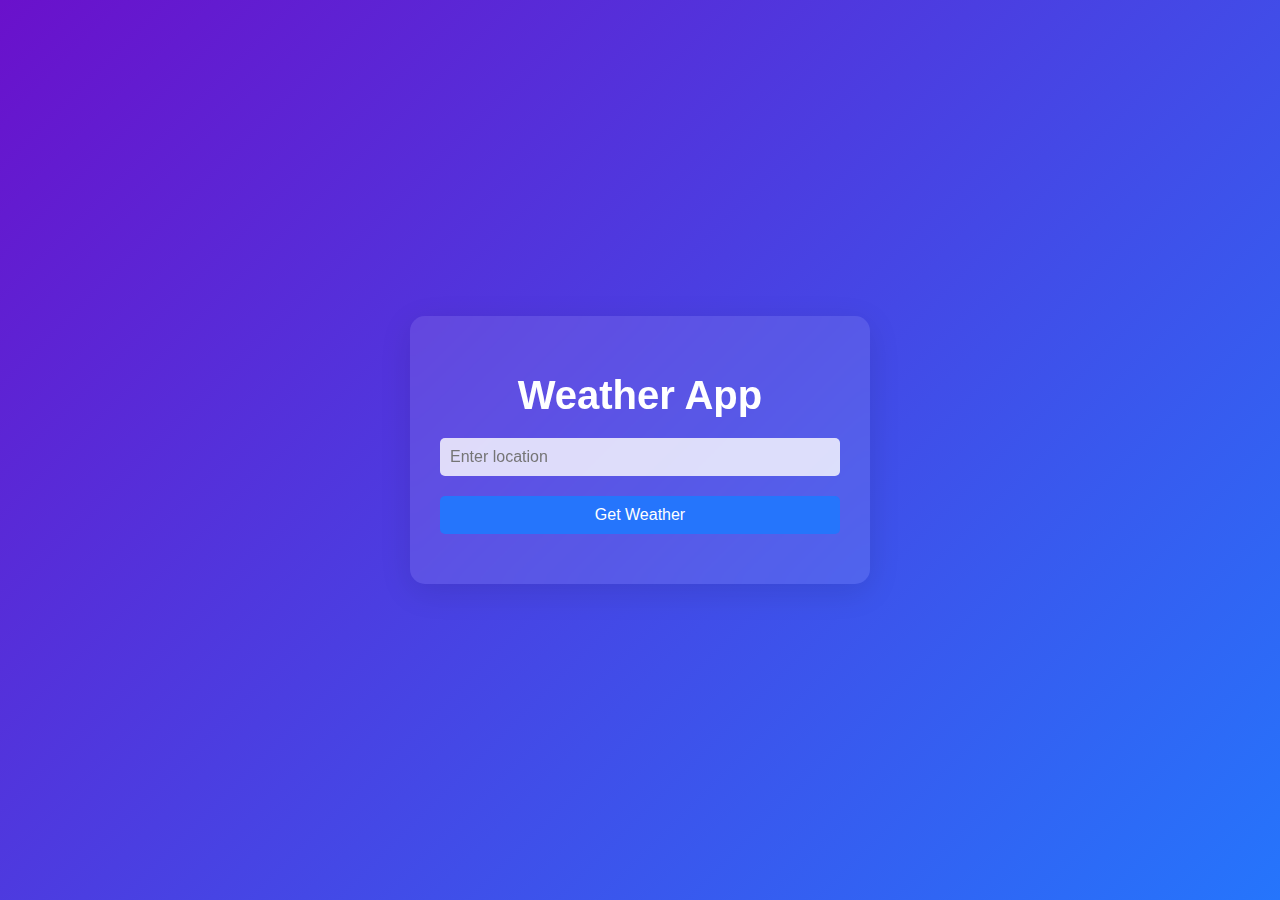
==== index.html @ 44c78133 "Add files via upload" ====
<!DOCTYPE html>
<html lang="en">
<head>
    <meta charset="UTF-8">
    <meta name="viewport" content="width=device-width, initial-scale=1.0">
    <title>Weather App</title>
    <link rel="stylesheet" href="css/styles.css">
</head>
<body>
    <div class="container">
        <h1>Weather App</h1>
        <input type="text" id="location" placeholder="Enter location">
        <button onclick="fetchWeather()">Get Weather</button>
        <div id="weather-result"></div>
    </div>

    <script>
        async function fetchWeather() {
            const location = document.getElementById('location').value;
            try {
                const response = await fetch(`http://127.0.0.1:5000/weather?location=${location}`);
                if (!response.ok) {
                    throw new Error(`HTTP error! Status: ${response.status}`);
                }
                const data = await response.json();
                console.log("Response from backend:", data); // Log the response

                if (data.error) {
                    document.getElementById('weather-result').innerText = data.error;
                } else {
                    document.getElementById('weather-result').innerHTML = `
                        <p><strong>Location:</strong> ${data.location}</p>
                        <p><strong>Weather:</strong> ${data.weather}</p>
                        <p><strong>Temperature:</strong> ${data.temperature}</p>
                        <p><strong>Pressure:</strong> ${data.pressure}</p>
                        <p><strong>Wind Speed:</strong> ${data.wind_speed}</p>
                        <p><strong>Humidity:</strong> ${data.humidity}</p>
                    `;
                }
            } catch (error) {
                console.error("Error fetching weather data:", error);
                document.getElementById('weather-result').innerText = "Failed to fetch weather data. Please try again.";
            }
        }
    </script>
</body>
</html>
---- css/styles.css ----
/* General Styles */
body {
    font-family: 'Arial', sans-serif;
    background: linear-gradient(135deg, #6a11cb, #2575fc);
    color: #fff;
    margin: 0;
    padding: 0;
    display: flex;
    justify-content: center;
    align-items: center;
    height: 100vh;
    text-align: center;
}

/* Container for the App */
.container {
    background: rgba(255, 255, 255, 0.1);
    backdrop-filter: blur(10px);
    border-radius: 15px;
    padding: 30px;
    box-shadow: 0 8px 32px rgba(0, 0, 0, 0.1);
    max-width: 400px;
    width: 100%;
}

/* Heading */
h1 {
    font-size: 2.5rem;
    margin-bottom: 20px;
    color: #fff;
}

/* Input Field */
input[type="text"] {
    width: calc(100% - 20px);
    padding: 10px;
    margin-bottom: 20px;
    border: none;
    border-radius: 5px;
    font-size: 1rem;
    outline: none;
    background: rgba(255, 255, 255, 0.8);
    color: #333;
}

/* Button */
button {
    width: 100%;
    padding: 10px;
    border: none;
    border-radius: 5px;
    background: #2575fc;
    color: #fff;
    font-size: 1rem;
    cursor: pointer;
    transition: background 0.3s ease;
}

button:hover {
    background: #1a5bbf;
}

/* Weather Result */
#weather-result {
    margin-top: 20px;
    font-size: 1.2rem;
    color: #fff;
}

#weather-result p {
    margin: 10px 0;
    padding: 10px;
    background: rgba(255, 255, 255, 0.1);
    border-radius: 5px;
}

/* Responsive Design */
@media (max-width: 480px) {
    h1 {
        font-size: 2rem;
    }

    .container {
        padding: 20px;
    }
}
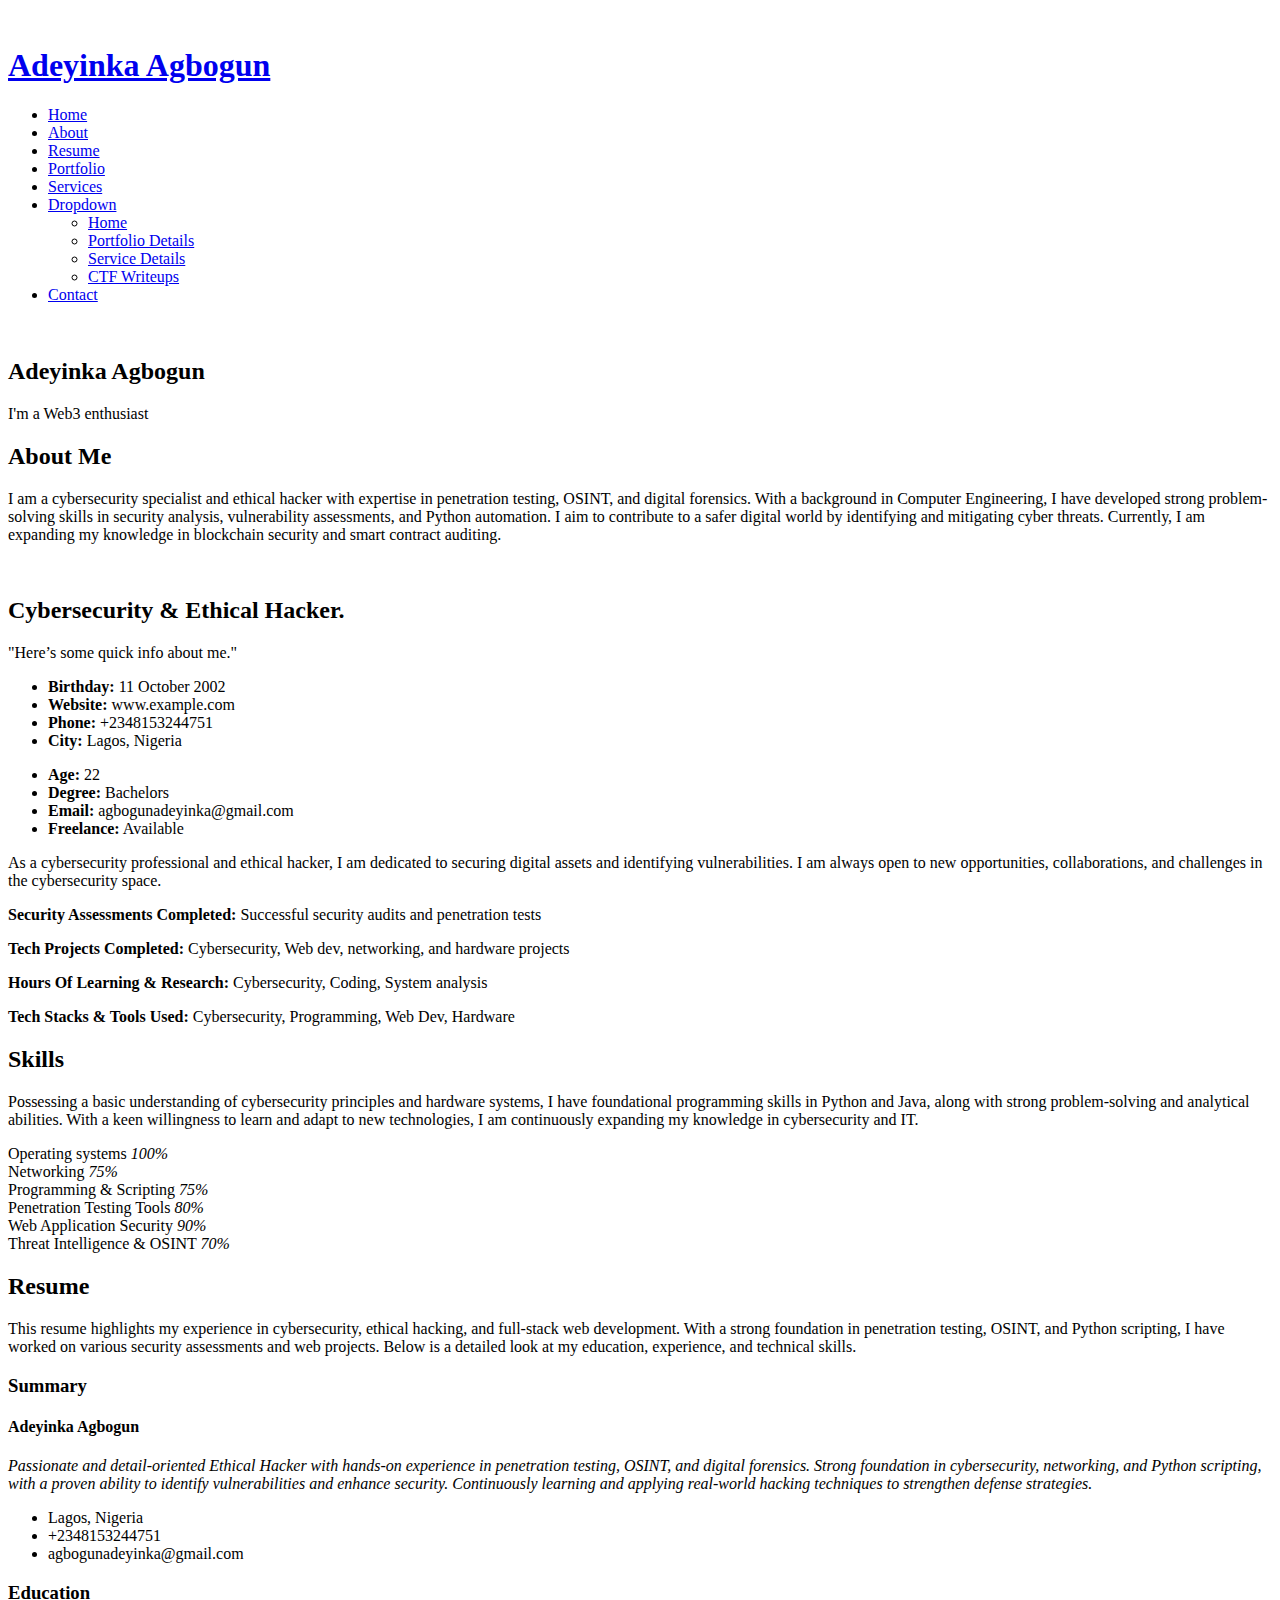
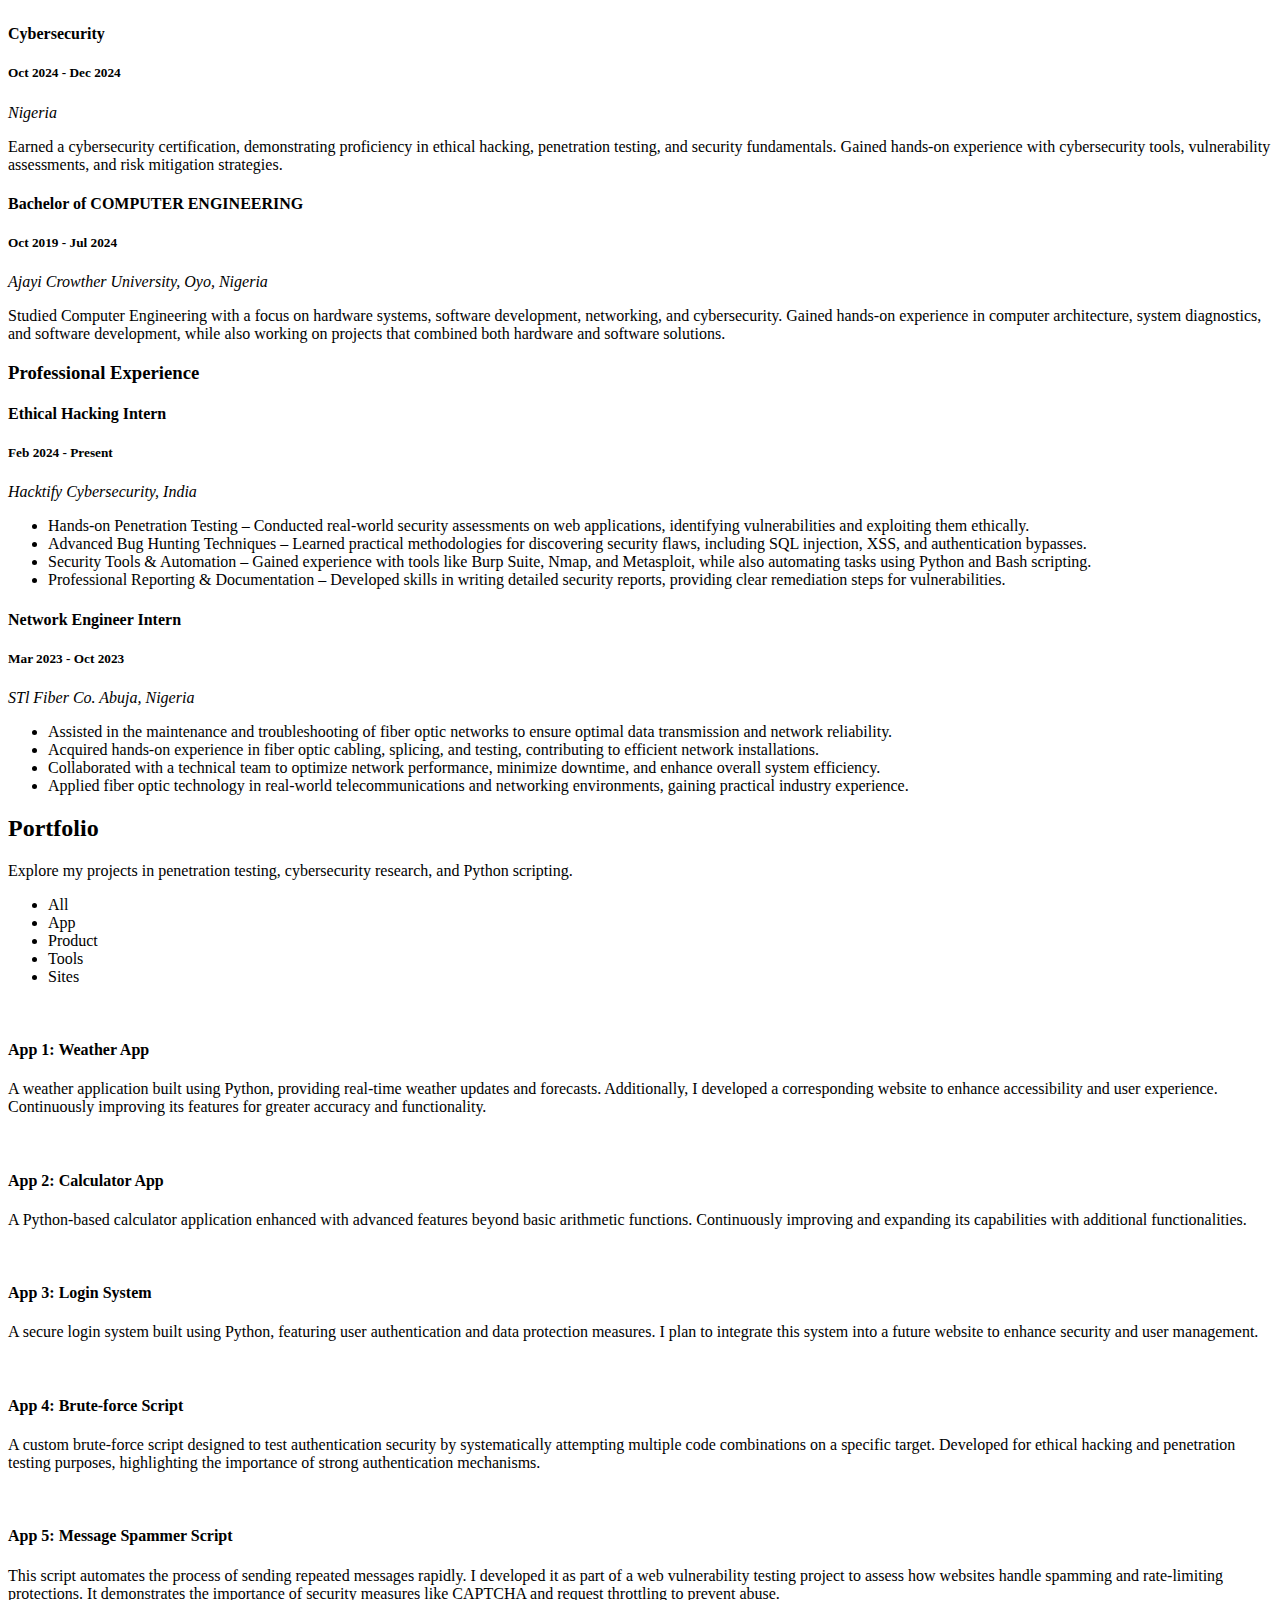
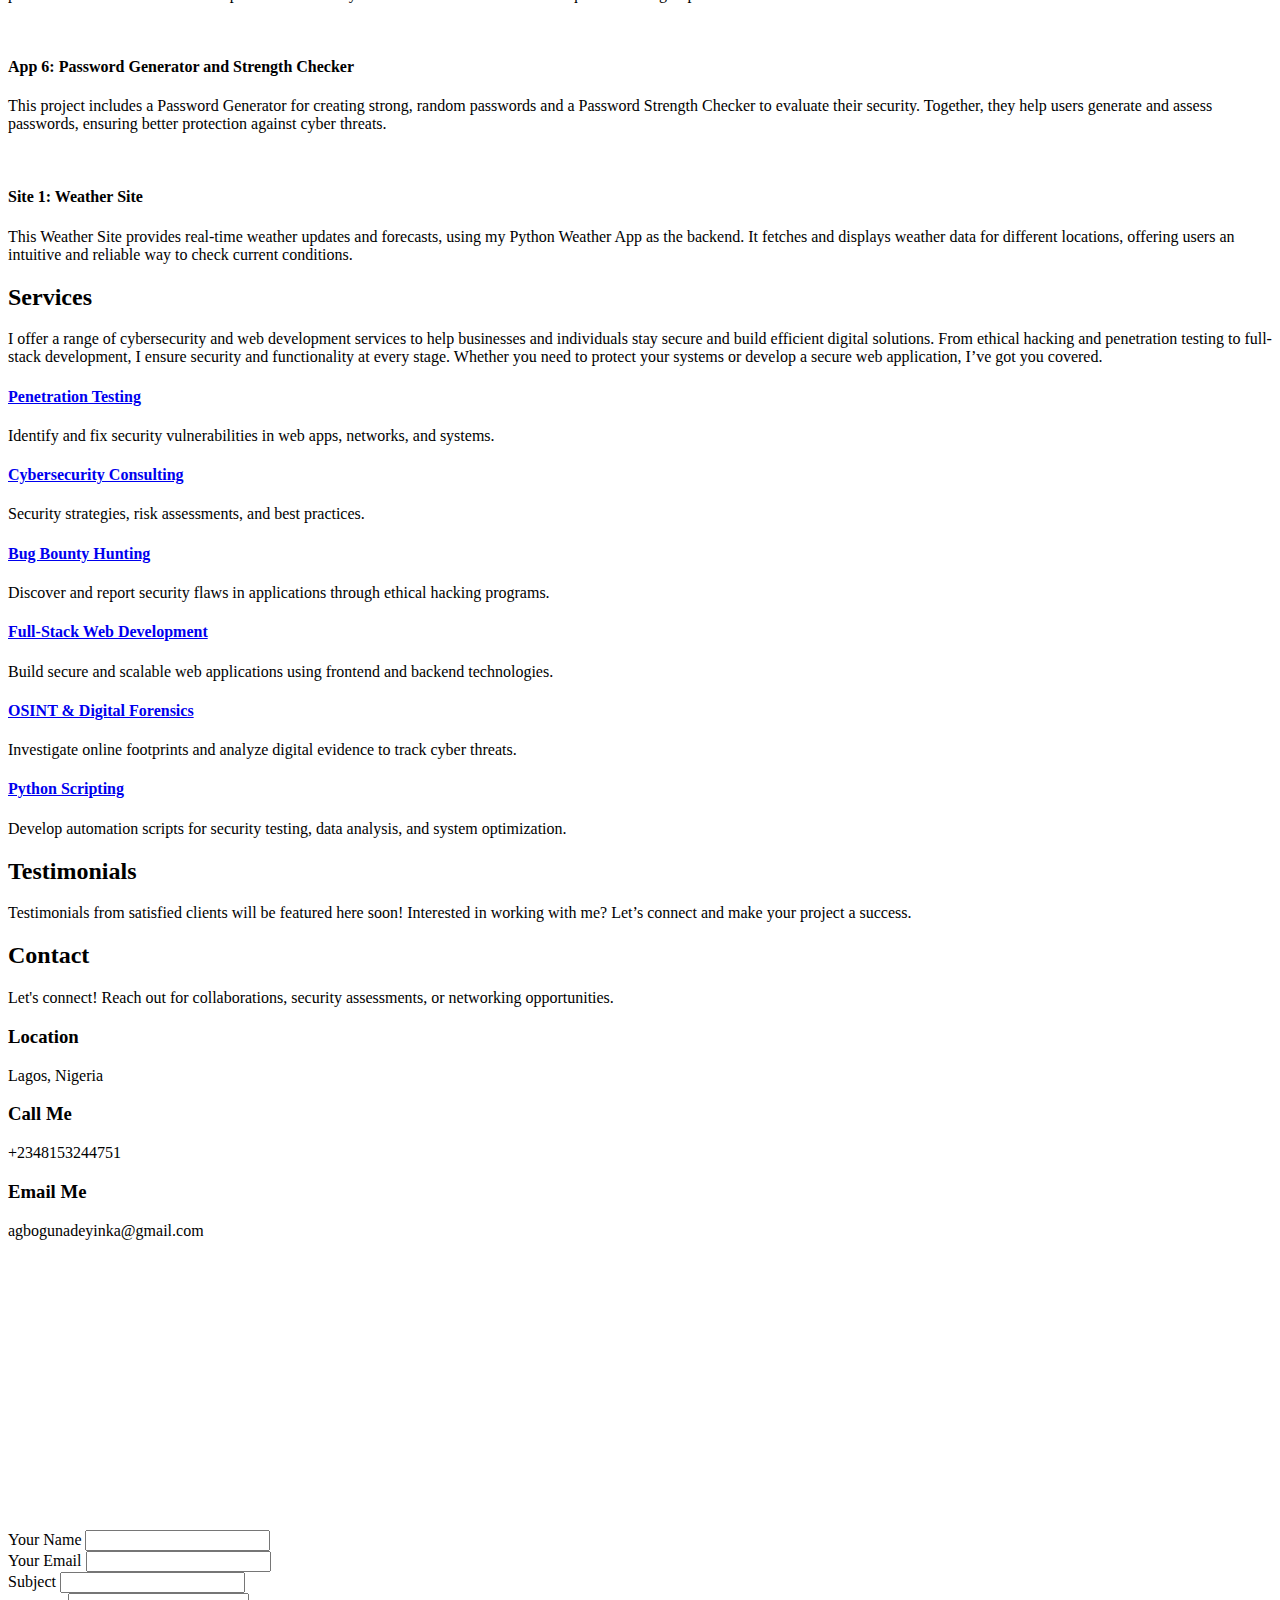
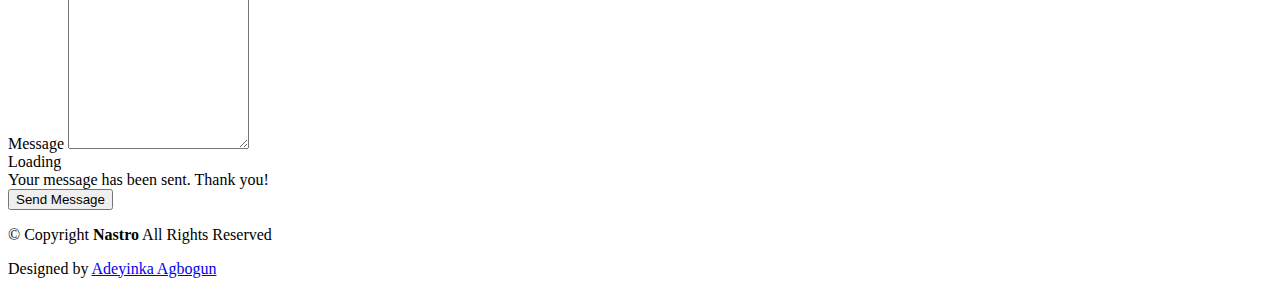
==== commit 421b6da8: "Add files via upload" ====
--- a/index.html
+++ b/index.html
@@ -1,47 +1,655 @@
 <!DOCTYPE html>
 <html lang="en">
+
 <head>
-    <meta charset="UTF-8">
-    <meta name="viewport" content="width=device-width, initial-scale=1.0">
-    <title>Weather App</title>
-    <link rel="stylesheet" href="css/styles.css">
+  <meta charset="utf-8">
+  <meta content="width=device-width, initial-scale=1.0" name="viewport">
+  <title>Index - Adeyinka Portfolio</title>
+  <meta content="Cybersecurity expert, ethical hacker, penetration tester, and Python programmer." name="description">
+  <meta content="Cybersecurity, Ethical Hacking, Pentesting, OSINT, Digital Forensics, Python programming" name="keywords">
+
+  <!-- Favicons -->
+  <link href="assets/img/favicon.png" rel="icon">
+  <link href="assets/img/apple-touch-icon.png" rel="apple-touch-icon">
+
+  <!-- Fonts -->
+  <link href="https://fonts.googleapis.com" rel="preconnect">
+  <link href="https://fonts.gstatic.com" rel="preconnect" crossorigin>
+  <link href="https://fonts.googleapis.com/css2?family=Roboto:ital,wght@0,100;0,300;0,400;0,500;0,700;0,900;1,100;1,300;1,400;1,500;1,700;1,900&family=Poppins:ital,wght@0,100;0,200;0,300;0,400;0,500;0,600;0,700;0,800;0,900;1,100;1,200;1,300;1,400;1,500;1,600;1,700;1,800;1,900&family=Raleway:ital,wght@0,100;0,200;0,300;0,400;0,500;0,600;0,700;0,800;0,900;1,100;1,200;1,300;1,400;1,500;1,600;1,700;1,800;1,900&display=swap" rel="stylesheet">
+
+  <!-- Vendor CSS Files -->
+  <link href="assets/vendor/bootstrap/css/bootstrap.min.css" rel="stylesheet">
+  <link href="assets/vendor/bootstrap-icons/bootstrap-icons.css" rel="stylesheet">
+  <link href="assets/vendor/aos/aos.css" rel="stylesheet">
+  <link href="assets/vendor/glightbox/css/glightbox.min.css" rel="stylesheet">
+  <link href="assets/vendor/swiper/swiper-bundle.min.css" rel="stylesheet">
+
+  <!-- Main CSS File -->
+  <link href="assets/css/main.css" rel="stylesheet">
 </head>
-<body>
+
+<body class="index-page">
+
+  <header id="header" class="header dark-background d-flex flex-column">
+    <i class="header-toggle d-xl-none bi bi-list"></i>
+
+    <div class="profile-img">
+      <img src="assets/img/my-profile-img.jpg" alt="" class="img-fluid rounded-circle">
+    </div>
+
+    <a href="index.html" class="logo d-flex align-items-center justify-content-center">
+      <!-- Uncomment the line below if you also wish to use an image logo -->
+      <!-- <img src="assets/img/logo.png" alt=""> -->
+      <h1 class="sitename">Adeyinka Agbogun</h1>
+    </a>
+
+    <div class="social-links text-center">
+      <a href="https://x.com/heisadee" class="twitter"><i class="bi bi-twitter-x"></i></a>
+      <a href="https://github.com/heisade" class="github"><i class="bi bi-github"></i></a>
+      <a href="https://www.instagram.com/heisadeee/" class="instagram"><i class="bi bi-instagram"></i></a>
+      <a href="https://discord.com/users/654823437306691625" class="discord"><i class="bi bi-discord"></i></a>
+      <a href="https://www.linkedin.com/in/adeyinka-agbogun-87232223a/" class="linkedin"><i class="bi bi-linkedin"></i></a>
+    </div>
+
+    <nav id="navmenu" class="navmenu">
+      <ul>
+        <li><a href="#hero" class="active"><i class="bi bi-house navicon"></i>Home</a></li>
+        <li><a href="#about"><i class="bi bi-person navicon"></i> About</a></li>
+        <li><a href="#resume"><i class="bi bi-file-earmark-text navicon"></i> Resume</a></li>
+        <li><a href="#portfolio"><i class="bi bi-images navicon"></i> Portfolio</a></li>
+        <li><a href="#services"><i class="bi bi-hdd-stack navicon"></i> Services</a></li>
+        <li class="dropdown"><a href="#"><i class="bi bi-menu-button navicon"></i> <span>Dropdown</span> <i class="bi bi-chevron-down toggle-dropdown"></i></a>
+          <ul>
+            <li><a href="index.html">Home</a></li>
+            <!--
+            <li class="dropdown"><a href="#"><span>Deep Dropdown</span> <i class="bi bi-chevron-down toggle-dropdown"></i></a>
+              <ul>
+                <li><a href="#">Deep Dropdown 1</a></li>
+                <li><a href="#">Deep Dropdown 2</a></li>
+                <li><a href="#">Deep Dropdown 3</a></li>
+                <li><a href="#">Deep Dropdown 4</a></li>
+                <li><a href="#">Deep Dropdown 5</a></li>
+              </ul>
+            </li>
+            -->
+            <li><a href="portfolio-details.html">Portfolio Details</a></li>
+            <li><a href="service-details.html">Service Details</a></li>
+            <li><a href="starter-page.html">CTF Writeups</a></li>
+          </ul>
+        </li>
+        <li><a href="#contact"><i class="bi bi-envelope navicon"></i> Contact</a></li>
+      </ul>
+    </nav>
+
+  </header>
+
+  <main class="main">
+
+    <!-- Hero Section -->
+    <section id="hero" class="hero section dark-background">
+
+      <img src="assets/img/hero-bg.jpg" alt="" data-aos="fade-in" class="">
+
+      <div class="container" data-aos="fade-up" data-aos-delay="100">
+        <h2>Adeyinka Agbogun</h2>
+        <p>I'm a <span class="typed" data-typed-items="Cybersecurity, Computer Engineer, Python Programmer, Backend Engineer enthusiast">Web3 enthusiast</span><span class="typed-cursor typed-cursor--blink" aria-hidden="true"></span><span class="typed-cursor typed-cursor--blink" aria-hidden="true"></span></p>
+      </div>
+
+    </section><!-- /Hero Section -->
+
+    <!-- About Section -->
+    <section id="about" class="about section">
+
+      <!-- Section Title -->
+      <div class="container section-title" data-aos="fade-up">
+        <h2>About Me</h2>
+        <p>I am a cybersecurity specialist and ethical hacker with expertise in penetration testing, OSINT, and digital forensics. With a background in Computer Engineering, I have developed strong problem-solving skills in security analysis, vulnerability assessments, and Python automation. I aim to contribute to a safer digital world by identifying and mitigating cyber threats. Currently, I am expanding my knowledge in blockchain security and smart contract auditing.</p>
+      </div><!-- End Section Title -->
+
+      <div class="container" data-aos="fade-up" data-aos-delay="100">
+
+        <div class="row gy-4 justify-content-center">
+          <div class="col-lg-4">
+            <img src="assets/img/my-profile-img.jpg" class="img-fluid" alt="">
+          </div>
+          <div class="col-lg-8 content">
+            <h2>Cybersecurity &amp; Ethical Hacker.</h2>
+            <p class="fst-italic py-3">
+              "Here’s some quick info about me."
+            </p>
+            <div class="row">
+              <div class="col-lg-6">
+                <ul>
+                  <li><i class="bi bi-chevron-right"></i> <strong>Birthday:</strong> <span>11 October 2002</span></li>
+                  <li><i class="bi bi-chevron-right"></i> <strong>Website:</strong> <span>www.example.com</span></li>
+                  <li><i class="bi bi-chevron-right"></i> <strong>Phone:</strong> <span>+2348153244751</span></li>
+                  <li><i class="bi bi-chevron-right"></i> <strong>City:</strong> <span>Lagos, Nigeria</span></li>
+                </ul>
+              </div>
+              <div class="col-lg-6">
+                <ul>
+                  <li><i class="bi bi-chevron-right"></i> <strong>Age:</strong> <span>22</span></li>
+                  <li><i class="bi bi-chevron-right"></i> <strong>Degree:</strong> <span>Bachelors</span></li>
+                  <li><i class="bi bi-chevron-right"></i> <strong>Email:</strong> <span>agbogunadeyinka@gmail.com</span></li>
+                  <li><i class="bi bi-chevron-right"></i> <strong>Freelance:</strong> <span>Available</span></li>
+                </ul>
+              </div>
+            </div>
+            <p class="py-3">
+              As a cybersecurity professional and ethical hacker, I am dedicated to securing digital assets and identifying vulnerabilities. I am always open to new opportunities, collaborations, and challenges in the cybersecurity space.
+            </p>
+          </div>
+        </div>
+
+      </div>
+
+    </section><!-- /About Section -->
+
+    <!-- Stats Section -->
+    <section id="stats" class="stats section">
+
+      <div class="container" data-aos="fade-up" data-aos-delay="100">
+
+        <div class="row gy-4">
+
+          <div class="col-lg-3 col-md-6">
+            <div class="stats-item">
+              <i class="bi bi-emoji-smile"></i>
+              <span data-purecounter-start="0" data-purecounter-end="8" data-purecounter-duration="1" class="purecounter"></span>
+              <p><strong>Security Assessments Completed: </strong> <span>Successful security audits and penetration tests</span></p>
+            </div> 
+          </div><!-- End Stats Item -->
+
+          <div class="col-lg-3 col-md-6">
+            <div class="stats-item">
+              <i class="bi bi-journal-richtext"></i>
+              <span data-purecounter-start="0" data-purecounter-end="22" data-purecounter-duration="1" class="purecounter"></span>
+              <p><strong>Tech Projects Completed: </strong> <span>Cybersecurity, Web dev, networking, and hardware projects</span></p>
+            </div>
+          </div><!-- End Stats Item -->
+
+          <div class="col-lg-3 col-md-6">
+            <div class="stats-item">
+              <i class="bi bi-headset"></i>
+              <span data-purecounter-start="0" data-purecounter-end="500" data-purecounter-duration="1" class="purecounter"></span>
+              <p><strong>Hours Of Learning & Research: </strong> <span>Cybersecurity, Coding, System analysis</span></p>
+            </div>
+          </div><!-- End Stats Item -->
+
+          <div class="col-lg-3 col-md-6">
+            <div class="stats-item">
+              <i class="bi bi-people"></i>
+                <span data-purecounter-start="0" data-purecounter-end="35" data-purecounter-duration="1" class="purecounter"></span>
+              <p><strong>Tech Stacks & Tools Used: </strong> <span>Cybersecurity, Programming, Web Dev, Hardware</span></p>
+            </div>
+          </div><!-- End Stats Item -->
+
+        </div>
+
+      </div>
+
+    </section><!-- /Stats Section -->
+
+    <!-- Skills Section -->
+    <section id="skills" class="skills section light-background">
+
+      <!-- Section Title -->
+      <div class="container section-title" data-aos="fade-up">
+        <h2>Skills</h2>
+        <p>Possessing a basic understanding of cybersecurity principles and hardware systems, I have foundational programming skills in Python and Java, along with strong problem-solving and analytical abilities. With a keen willingness to learn and adapt to new technologies, I am continuously expanding my knowledge in cybersecurity and IT.</p>
+      </div><!-- End Section Title -->
+
+      <div class="container" data-aos="fade-up" data-aos-delay="100">
+
+        <div class="row skills-content skills-animation">
+
+          <div class="col-lg-6">
+
+            <div class="progress">
+              <span class="skill"><span>Operating systems</span> <i class="val">100%</i></span>
+              <div class="progress-bar-wrap">
+                <div class="progress-bar" role="progressbar" aria-valuenow="100" aria-valuemin="0" aria-valuemax="100"></div>
+              </div>
+            </div><!-- End Skills Item -->
+
+            <div class="progress">
+              <span class="skill"><span>Networking</span> <i class="val">75%</i></span>
+              <div class="progress-bar-wrap">
+                <div class="progress-bar" role="progressbar" aria-valuenow="90" aria-valuemin="0" aria-valuemax="100"></div>
+              </div>
+            </div><!-- End Skills Item -->
+
+            <div class="progress">
+              <span class="skill"><span>Programming & Scripting</span> <i class="val">75%</i></span>
+              <div class="progress-bar-wrap">
+                <div class="progress-bar" role="progressbar" aria-valuenow="75" aria-valuemin="0" aria-valuemax="100"></div>
+              </div>
+            </div><!-- End Skills Item -->
+
+          </div>
+
+          <div class="col-lg-6">
+
+            <div class="progress">
+              <span class="skill"><span>Penetration Testing Tools</span> <i class="val">80%</i></span>
+              <div class="progress-bar-wrap">
+                <div class="progress-bar" role="progressbar" aria-valuenow="80" aria-valuemin="0" aria-valuemax="100"></div>
+              </div>
+            </div><!-- End Skills Item -->
+
+            <div class="progress">
+              <span class="skill"><span>Web Application Security</span> <i class="val">90%</i></span>
+              <div class="progress-bar-wrap">
+                <div class="progress-bar" role="progressbar" aria-valuenow="90" aria-valuemin="0" aria-valuemax="100"></div>
+              </div>
+            </div><!-- End Skills Item -->
+
+            <div class="progress">
+              <span class="skill"><span>Threat Intelligence & OSINT</span> <i class="val">70%</i></span>
+              <div class="progress-bar-wrap">
+                <div class="progress-bar" role="progressbar" aria-valuenow="55" aria-valuemin="0" aria-valuemax="100"></div>
+              </div>
+            </div><!-- End Skills Item -->
+
+          </div>
+
+        </div>
+
+      </div>
+
+    </section><!-- /Skills Section -->
+
+    <!-- Resume Section -->
+    <section id="resume" class="resume section">
+
+      <!-- Section Title -->
+      <div class="container section-title" data-aos="fade-up">
+        <h2>Resume</h2>
+        <p>This resume highlights my experience in cybersecurity, ethical hacking, and full-stack web development. With a strong foundation in penetration testing, OSINT, and Python scripting, I have worked on various security assessments and web projects. Below is a detailed look at my education, experience, and technical skills.</p>
+      </div><!-- End Section Title -->
+
+      <div class="container">
+
+        <div class="row">
+
+          <div class="col-lg-6" data-aos="fade-up" data-aos-delay="100">
+            <h3 class="resume-title">Summary</h3>
+
+            <div class="resume-item pb-0">
+              <h4>Adeyinka Agbogun</h4>
+              <p><em>Passionate and detail-oriented Ethical Hacker with hands-on experience in penetration testing, OSINT, and digital forensics. Strong foundation in cybersecurity, networking, and Python scripting, with a proven ability to identify vulnerabilities and enhance security. Continuously learning and applying real-world hacking techniques to strengthen defense strategies.</em></p>
+              <ul>
+                <li>Lagos, Nigeria</li>
+                <li>+2348153244751</li>
+                <li>agbogunadeyinka@gmail.com</li>
+              </ul>
+            </div><!-- Edn Resume Item -->
+
+            <h3 class="resume-title">Education</h3>
+            <div class="resume-item">
+              <h4>Cybersecurity</h4>
+              <h5>Oct 2024 - Dec 2024</h5>
+              <p><em>Nigeria</em></p>
+              <p>Earned a cybersecurity certification, demonstrating proficiency in ethical hacking, penetration testing, and security fundamentals. Gained hands-on experience with cybersecurity tools, vulnerability assessments, and risk mitigation strategies.</p>
+            </div><!-- Edn Resume Item -->
+
+            <div class="resume-item">
+              <h4>Bachelor of COMPUTER ENGINEERING</h4>
+              <h5>Oct 2019 - Jul 2024</h5>
+              <p><em>Ajayi Crowther University, Oyo, Nigeria</em></p>
+              <p>Studied Computer Engineering with a focus on hardware systems, software development, networking, and cybersecurity. Gained hands-on experience in computer architecture, system diagnostics, and software development, while also working on projects that combined both hardware and software solutions.</p>
+            </div><!-- Edn Resume Item -->
+
+          </div>
+
+          <div class="col-lg-6" data-aos="fade-up" data-aos-delay="200">
+            <h3 class="resume-title">Professional Experience</h3>
+            <div class="resume-item">
+              <h4>Ethical Hacking Intern</h4>
+              <h5>Feb 2024 - Present</h5>
+              <p><em>Hacktify Cybersecurity, India </em></p>
+              <ul>
+                <li>Hands-on Penetration Testing – Conducted real-world security assessments on web applications, identifying vulnerabilities and exploiting them ethically.</li>
+                <li>Advanced Bug Hunting Techniques – Learned practical methodologies for discovering security flaws, including SQL injection, XSS, and authentication bypasses.</li>
+                <li>Security Tools & Automation – Gained experience with tools like Burp Suite, Nmap, and Metasploit, while also automating tasks using Python and Bash scripting.</li>
+                <li>Professional Reporting & Documentation – Developed skills in writing detailed security reports, providing clear remediation steps for vulnerabilities.</li>
+              </ul>
+            </div><!-- Edn Resume Item -->
+
+            <div class="resume-item">
+              <h4>Network Engineer Intern</h4>
+              <h5>Mar 2023 - Oct 2023</h5>
+              <p><em>STl Fiber Co. Abuja, Nigeria</em></p>
+              <ul>
+                <li>Assisted in the maintenance and troubleshooting of fiber optic networks to ensure optimal data transmission and network reliability.</li>
+                <li>Acquired hands-on experience in fiber optic cabling, splicing, and testing, contributing to efficient network installations.</li>
+                <li>Collaborated with a technical team to optimize network performance, minimize downtime, and enhance overall system efficiency.</li>
+                <li>Applied fiber optic technology in real-world telecommunications and networking environments, gaining practical industry experience.</li>
+              </ul>
+            </div><!-- Edn Resume Item -->
+
+          </div>
+
+        </div>
+
+      </div>
+
+    </section><!-- /Resume Section -->
+
+    <!-- Portfolio Section -->
+    <section id="portfolio" class="portfolio section light-background">
+
+      <!-- Section Title -->
+      <div class="container section-title" data-aos="fade-up">
+        <h2>Portfolio</h2>
+        <p>Explore my projects in penetration testing, cybersecurity research, and Python scripting.</p>
+      </div><!-- End Section Title -->
+
+      <div class="container">
+
+        <div class="isotope-layout" data-default-filter="*" data-layout="masonry" data-sort="original-order">
+
+          <ul class="portfolio-filters isotope-filters" data-aos="fade-up" data-aos-delay="100">
+            <li data-filter="*" class="filter-active">All</li>
+            <li data-filter=".filter-app">App</li>
+            <li data-filter=".filter-product">Product</li>
+            <li data-filter=".filter-branding">Tools</li>
+            <li data-filter=".filter-books">Sites</li>
+          </ul><!-- End Portfolio Filters -->
+
+          <div class="row gy-4 isotope-container" data-aos="fade-up" data-aos-delay="200">
+
+            <div class="col-lg-4 col-md-6 portfolio-item isotope-item filter-app">
+              <div class="portfolio-content h-100">
+                <img src="assets/img/portfolio/app-1.jpg" class="img-fluid" alt="">
+                <div class="portfolio-info">
+                  <h4>App 1: Weather App</h4>
+                  <p>A weather application built using Python, providing real-time weather updates and forecasts. Additionally, I developed a corresponding website to enhance accessibility and user experience. Continuously improving its features for greater accuracy and functionality.</p>
+                  <a href="assets/img/portfolio/app-1.jpg" title="App 1" data-gallery="portfolio-gallery-app" class="glightbox preview-link"><i class="bi bi-zoom-in"></i></a>
+                  <a href="portfolio-details.html" title="More Details" class="details-link"><i class="bi bi-link-45deg"></i></a>
+                </div>
+              </div>
+            </div><!-- End Portfolio Item -->
+
+            <div class="col-lg-4 col-md-6 portfolio-item isotope-item filter-product">
+              <div class="portfolio-content h-100">
+                <img src="assets/img/portfolio/product-1.jpg" class="img-fluid" alt="">
+                <div class="portfolio-info">
+                  <h4>App 2: Calculator App</h4>
+                  <p>A Python-based calculator application enhanced with advanced features beyond basic arithmetic functions. Continuously improving and expanding its capabilities with additional functionalities.</p>
+                  <a href="assets/img/portfolio/product-1.jpg" title="Product 1" data-gallery="portfolio-gallery-product" class="glightbox preview-link"><i class="bi bi-zoom-in"></i></a>
+                  <a href="portfolio-details.html" title="More Details" class="details-link"><i class="bi bi-link-45deg"></i></a>
+                </div>
+              </div>
+            </div><!-- End Portfolio Item -->
+
+            <div class="col-lg-4 col-md-6 portfolio-item isotope-item filter-branding">
+              <div class="portfolio-content h-100">
+                <img src="assets/img/portfolio/branding-1.jpg" class="img-fluid" alt="">
+                <div class="portfolio-info">
+                  <h4>App 3: Login System</h4>
+                  <p>A secure login system built using Python, featuring user authentication and data protection measures. I plan to integrate this system into a future website to enhance security and user management.</p>
+                  <a href="assets/img/portfolio/branding-1.jpg" title="Branding 1" data-gallery="portfolio-gallery-branding" class="glightbox preview-link"><i class="bi bi-zoom-in"></i></a>
+                  <a href="portfolio-details.html" title="More Details" class="details-link"><i class="bi bi-link-45deg"></i></a>
+                </div>
+              </div>
+            </div><!-- End Portfolio Item -->
+
+            <div class="col-lg-4 col-md-6 portfolio-item isotope-item filter-books">
+              <div class="portfolio-content h-100">
+                <img src="assets/img/portfolio/books-1.jpg" class="img-fluid" alt="">
+                <div class="portfolio-info">
+                  <h4>App 4: Brute-force Script</h4>
+                  <p>A custom brute-force script designed to test authentication security by systematically attempting multiple code combinations on a specific target. Developed for ethical hacking and penetration testing purposes, highlighting the importance of strong authentication mechanisms.</p>
+                  <a href="assets/img/portfolio/books-1.jpg" title="Branding 1" data-gallery="portfolio-gallery-book" class="glightbox preview-link"><i class="bi bi-zoom-in"></i></a>
+                  <a href="portfolio-details.html" title="More Details" class="details-link"><i class="bi bi-link-45deg"></i></a>
+                </div>
+              </div>
+            </div><!-- End Portfolio Item -->
+
+            <div class="col-lg-4 col-md-6 portfolio-item isotope-item filter-app">
+              <div class="portfolio-content h-100">
+                <img src="assets/img/portfolio/app-2.jpg" class="img-fluid" alt="">
+                <div class="portfolio-info">
+                  <h4>App 5: Message Spammer Script</h4>
+                  <p>This script automates the process of sending repeated messages rapidly. I developed it as part of a web vulnerability testing project to assess how websites handle spamming and rate-limiting protections. It demonstrates the importance of security measures like CAPTCHA and request throttling to prevent abuse.</p>
+                  <a href="assets/img/portfolio/app-2.jpg" title="App 2" data-gallery="portfolio-gallery-app" class="glightbox preview-link"><i class="bi bi-zoom-in"></i></a>
+                  <a href="portfolio-details.html" title="More Details" class="details-link"><i class="bi bi-link-45deg"></i></a>
+                </div>
+              </div>
+            </div><!-- End Portfolio Item -->
+
+            <div class="col-lg-4 col-md-6 portfolio-item isotope-item filter-product">
+              <div class="portfolio-content h-100">
+                <img src="assets/img/portfolio/product-2.jpg" class="img-fluid" alt="">
+                <div class="portfolio-info">
+                  <h4>App 6: Password Generator and Strength Checker</h4>
+                  <p>This project includes a Password Generator for creating strong, random passwords and a Password Strength Checker to evaluate their security. Together, they help users generate and assess passwords, ensuring better protection against cyber threats.</p>
+                  <a href="assets/img/portfolio/product-2.jpg" title="Product 2" data-gallery="portfolio-gallery-product" class="glightbox preview-link"><i class="bi bi-zoom-in"></i></a>
+                  <a href="portfolio-details.html" title="More Details" class="details-link"><i class="bi bi-link-45deg"></i></a>
+                </div>
+              </div>
+            </div><!-- End Portfolio Item -->
+
+            <div class="col-lg-4 col-md-6 portfolio-item isotope-item filter-branding">
+              <div class="portfolio-content h-100">
+                <img src="assets/img/portfolio/branding-2.jpg" class="img-fluid" alt="">
+                <div class="portfolio-info">
+                  <h4>Site 1: Weather Site</h4>
+                  <p>This Weather Site provides real-time weather updates and forecasts, using my Python Weather App as the backend. It fetches and displays weather data for different locations, offering users an intuitive and reliable way to check current conditions.</p>
+                  <a href="assets/img/portfolio/branding-2.jpg" title="Branding 2" data-gallery="portfolio-gallery-branding" class="glightbox preview-link"><i class="bi bi-zoom-in"></i></a>
+                  <a href="portfolio-details.html" title="More Details" class="details-link"><i class="bi bi-link-45deg"></i></a>
+                </div>
+              </div>
+            </div><!-- End Portfolio Item -->
+          </div><!-- End Portfolio Container -->
+
+        </div>
+
+      </div>
+
+    </section><!-- /Portfolio Section -->
+
+    <!-- Services Section -->
+    <section id="services" class="services section">
+
+      <!-- Section Title -->
+      <div class="container section-title" data-aos="fade-up">
+        <h2>Services</h2>
+        <p>I offer a range of cybersecurity and web development services to help businesses and individuals stay secure and build efficient digital solutions. From ethical hacking and penetration testing to full-stack development, I ensure security and functionality at every stage. Whether you need to protect your systems or develop a secure web application, I’ve got you covered.</p>
+      </div><!-- End Section Title -->
+
+      <div class="container">
+
+        <div class="row gy-4">
+
+          <div class="col-lg-4 col-md-6 service-item d-flex" data-aos="fade-up" data-aos-delay="100">
+            <div class="icon flex-shrink-0"><i class="bi bi-briefcase"></i></div>
+            <div>
+              <h4 class="title"><a href="service-details.html" class="stretched-link">Penetration Testing</a></h4>
+              <p class="description">Identify and fix security vulnerabilities in web apps, networks, and systems.</p>
+            </div>
+          </div>
+          <!-- End Service Item -->
+
+          <div class="col-lg-4 col-md-6 service-item d-flex" data-aos="fade-up" data-aos-delay="200">
+            <div class="icon flex-shrink-0"><i class="bi bi-card-checklist"></i></div>
+            <div>
+              <h4 class="title"><a href="service-details.html" class="stretched-link">Cybersecurity Consulting</a></h4>
+              <p class="description">Security strategies, risk assessments, and best practices.</p>
+            </div>
+          </div><!-- End Service Item -->
+
+          <div class="col-lg-4 col-md-6 service-item d-flex" data-aos="fade-up" data-aos-delay="300">
+            <div class="icon flex-shrink-0"><i class="bi bi-bar-chart"></i></div>
+            <div>
+              <h4 class="title"><a href="service-details.html" class="stretched-link">Bug Bounty Hunting</a></h4>
+              <p class="description">Discover and report security flaws in applications through ethical hacking programs.</p>
+            </div>
+          </div><!-- End Service Item -->
+
+          <div class="col-lg-4 col-md-6 service-item d-flex" data-aos="fade-up" data-aos-delay="400">
+            <div class="icon flex-shrink-0"><i class="bi bi-binoculars"></i></div>
+            <div>
+              <h4 class="title"><a href="service-details.html" class="stretched-link">Full-Stack Web Development</a></h4>
+              <p class="description">Build secure and scalable web applications using frontend and backend technologies.</p>
+            </div>
+          </div><!-- End Service Item -->
+
+          <div class="col-lg-4 col-md-6 service-item d-flex" data-aos="fade-up" data-aos-delay="500">
+            <div class="icon flex-shrink-0"><i class="bi bi-brightness-high"></i></div>
+            <div>
+              <h4 class="title"><a href="service-details.html" class="stretched-link">OSINT & Digital Forensics</a></h4>
+              <p class="description">Investigate online footprints and analyze digital evidence to track cyber threats.</p>
+            </div>
+          </div><!-- End Service Item -->
+
+          <div class="col-lg-4 col-md-6 service-item d-flex" data-aos="fade-up" data-aos-delay="600">
+            <div class="icon flex-shrink-0"><i class="bi bi-calendar4-week"></i></div>
+            <div>
+              <h4 class="title"><a href="service-details.html" class="stretched-link">Python Scripting</a></h4>
+              <p class="description">Develop automation scripts for security testing, data analysis, and system optimization.</p>
+            </div>
+          </div><!-- End Service Item -->
+
+        </div>
+
+      </div>
+
+    </section><!-- /Services Section -->
+
+  
+    <!-- Testimonials Section [Actual section removed]-->
+    <section id="testimonials" class="testimonials section light-background">
+      <div class="container section-title" data-aos="fade-up">
+        <h2>Testimonials</h2>
+        <p>Testimonials from satisfied clients will be featured here soon! Interested in working with me? Let’s connect and make your project a success.</p>
+      </div>
+    </section>    
+    
+
+    <!-- Contact Section -->
+    <section id="contact" class="contact section">
+
+      <!-- Section Title -->
+      <div class="container section-title" data-aos="fade-up">
+        <h2>Contact</h2>
+        <p>Let's connect! Reach out for collaborations, security assessments, or networking opportunities.</p>
+      </div><!-- End Section Title -->
+
+      <div class="container" data-aos="fade-up" data-aos-delay="100">
+
+        <div class="row gy-4">
+
+          <div class="col-lg-5">
+
+            <div class="info-wrap">
+              <div class="info-item d-flex" data-aos="fade-up" data-aos-delay="200">
+                <i class="bi bi-geo-alt flex-shrink-0"></i>
+                <div>
+                  <h3>Location</h3>
+                  <p>Lagos, Nigeria</p>
+                </div>
+              </div><!-- End Info Item -->
+
+              <div class="info-item d-flex" data-aos="fade-up" data-aos-delay="300">
+                <i class="bi bi-telephone flex-shrink-0"></i>
+                <div>
+                  <h3>Call Me</h3>
+                  <p>+2348153244751</p>
+                </div>
+              </div><!-- End Info Item -->
+
+              <div class="info-item d-flex" data-aos="fade-up" data-aos-delay="400">
+                <i class="bi bi-envelope flex-shrink-0"></i>
+                <div>
+                  <h3>Email Me</h3>
+                  <p>agbogunadeyinka@gmail.com</p>
+                </div>
+              </div><!-- End Info Item -->
+
+              <iframe src="https://www.google.com/maps/embed?pb=!1m18!1m12!1m3!1d253682.62283124577!2d3.2839595499999934!3d6.548055099999992!2m3!1f0!2f0!3f0!3m2!1i1024!2i768!4f13.1!3m3!1m2!1s0x103b8b2ae68280c1%3A0xdc9e87a367c3d9cb!2sLagos!5e0!3m2!1sen!2sng!4v1742257187503!5m2!1sen!2sng" frameborder="0" style="border:0; width: 100%; height: 270px;" allowfullscreen="" loading="lazy" referrerpolicy="no-referrer-when-downgrade"></iframe>
+            </div>
+          </div>
+
+          <div class="col-lg-7">
+            <form action="forms/contact.php" method="post" class="php-email-form" data-aos="fade-up" data-aos-delay="200">
+              <div class="row gy-4">
+
+                <div class="col-md-6">
+                  <label for="name-field" class="pb-2">Your Name</label>
+                  <input type="text" name="name" id="name-field" class="form-control" required="">
+                </div>
+
+                <div class="col-md-6">
+                  <label for="email-field" class="pb-2">Your Email</label>
+                  <input type="email" class="form-control" name="email" id="email-field" required="">
+                </div>
+
+                <div class="col-md-12">
+                  <label for="subject-field" class="pb-2">Subject</label>
+                  <input type="text" class="form-control" name="subject" id="subject-field" required="">
+                </div>
+
+                <div class="col-md-12">
+                  <label for="message-field" class="pb-2">Message</label>
+                  <textarea class="form-control" name="message" rows="10" id="message-field" required=""></textarea>
+                </div>
+
+                <div class="col-md-12 text-center">
+                  <div class="loading">Loading</div>
+                  <div class="error-message"></div>
+                  <div class="sent-message">Your message has been sent. Thank you!</div>
+
+                  <button type="submit">Send Message</button>
+                </div>
+
+              </div>
+            </form>
+          </div><!-- End Contact Form -->
+
+        </div>
+
+      </div>
+
+    </section><!-- /Contact Section -->
+
+  </main>
+
+  <footer id="footer" class="footer position-relative light-background">
+
     <div class="container">
-        <h1>Weather App</h1>
-        <input type="text" id="location" placeholder="Enter location">
-        <button onclick="fetchWeather()">Get Weather</button>
-        <div id="weather-result"></div>
+      <div class="copyright text-center ">
+        <p>© <span>Copyright</span> <strong class="px-1 sitename">Nastro</strong> <span>All Rights Reserved</span></p>
+      </div>
+      <div class="credits">
+        Designed by <a href="https://www.linkedin.com/in/adeyinka-agbogun-87232223a/">Adeyinka Agbogun</a>
+      </div>
     </div>
 
-    <script>
-        async function fetchWeather() {
-            const location = document.getElementById('location').value;
-            try {
-                const response = await fetch(`http://127.0.0.1:5000/weather?location=${location}`);
-                if (!response.ok) {
-                    throw new Error(`HTTP error! Status: ${response.status}`);
-                }
-                const data = await response.json();
-                console.log("Response from backend:", data); // Log the response
-
-                if (data.error) {
-                    document.getElementById('weather-result').innerText = data.error;
-                } else {
-                    document.getElementById('weather-result').innerHTML = `
-                        <p><strong>Location:</strong> ${data.location}</p>
-                        <p><strong>Weather:</strong> ${data.weather}</p>
-                        <p><strong>Temperature:</strong> ${data.temperature}</p>
-                        <p><strong>Pressure:</strong> ${data.pressure}</p>
-                        <p><strong>Wind Speed:</strong> ${data.wind_speed}</p>
-                        <p><strong>Humidity:</strong> ${data.humidity}</p>
-                    `;
-                }
-            } catch (error) {
-                console.error("Error fetching weather data:", error);
-                document.getElementById('weather-result').innerText = "Failed to fetch weather data. Please try again.";
-            }
-        }
-    </script>
+  </footer>
+
+  <!-- Scroll Top -->
+  <a href="#" id="scroll-top" class="scroll-top d-flex align-items-center justify-content-center"><i class="bi bi-arrow-up-short"></i></a>
+
+  <!-- Preloader -->
+  <div id="preloader"></div>
+
+  <!-- Vendor JS Files -->
+  <script src="assets/vendor/bootstrap/js/bootstrap.bundle.min.js"></script>
+  <script src="assets/vendor/php-email-form/validate.js"></script>
+  <script src="assets/vendor/aos/aos.js"></script>
+  <script src="assets/vendor/typed.js/typed.umd.js"></script>
+  <script src="assets/vendor/purecounter/purecounter_vanilla.js"></script>
+  <script src="assets/vendor/waypoints/noframework.waypoints.js"></script>
+  <script src="assets/vendor/glightbox/js/glightbox.min.js"></script>
+  <script src="assets/vendor/imagesloaded/imagesloaded.pkgd.min.js"></script>
+  <script src="assets/vendor/isotope-layout/isotope.pkgd.min.js"></script>
+  <script src="assets/vendor/swiper/swiper-bundle.min.js"></script>
+
+  <!-- Main JS File -->
+  <script src="assets/js/main.js"></script>
+
 </body>
-</html>
+
+</html>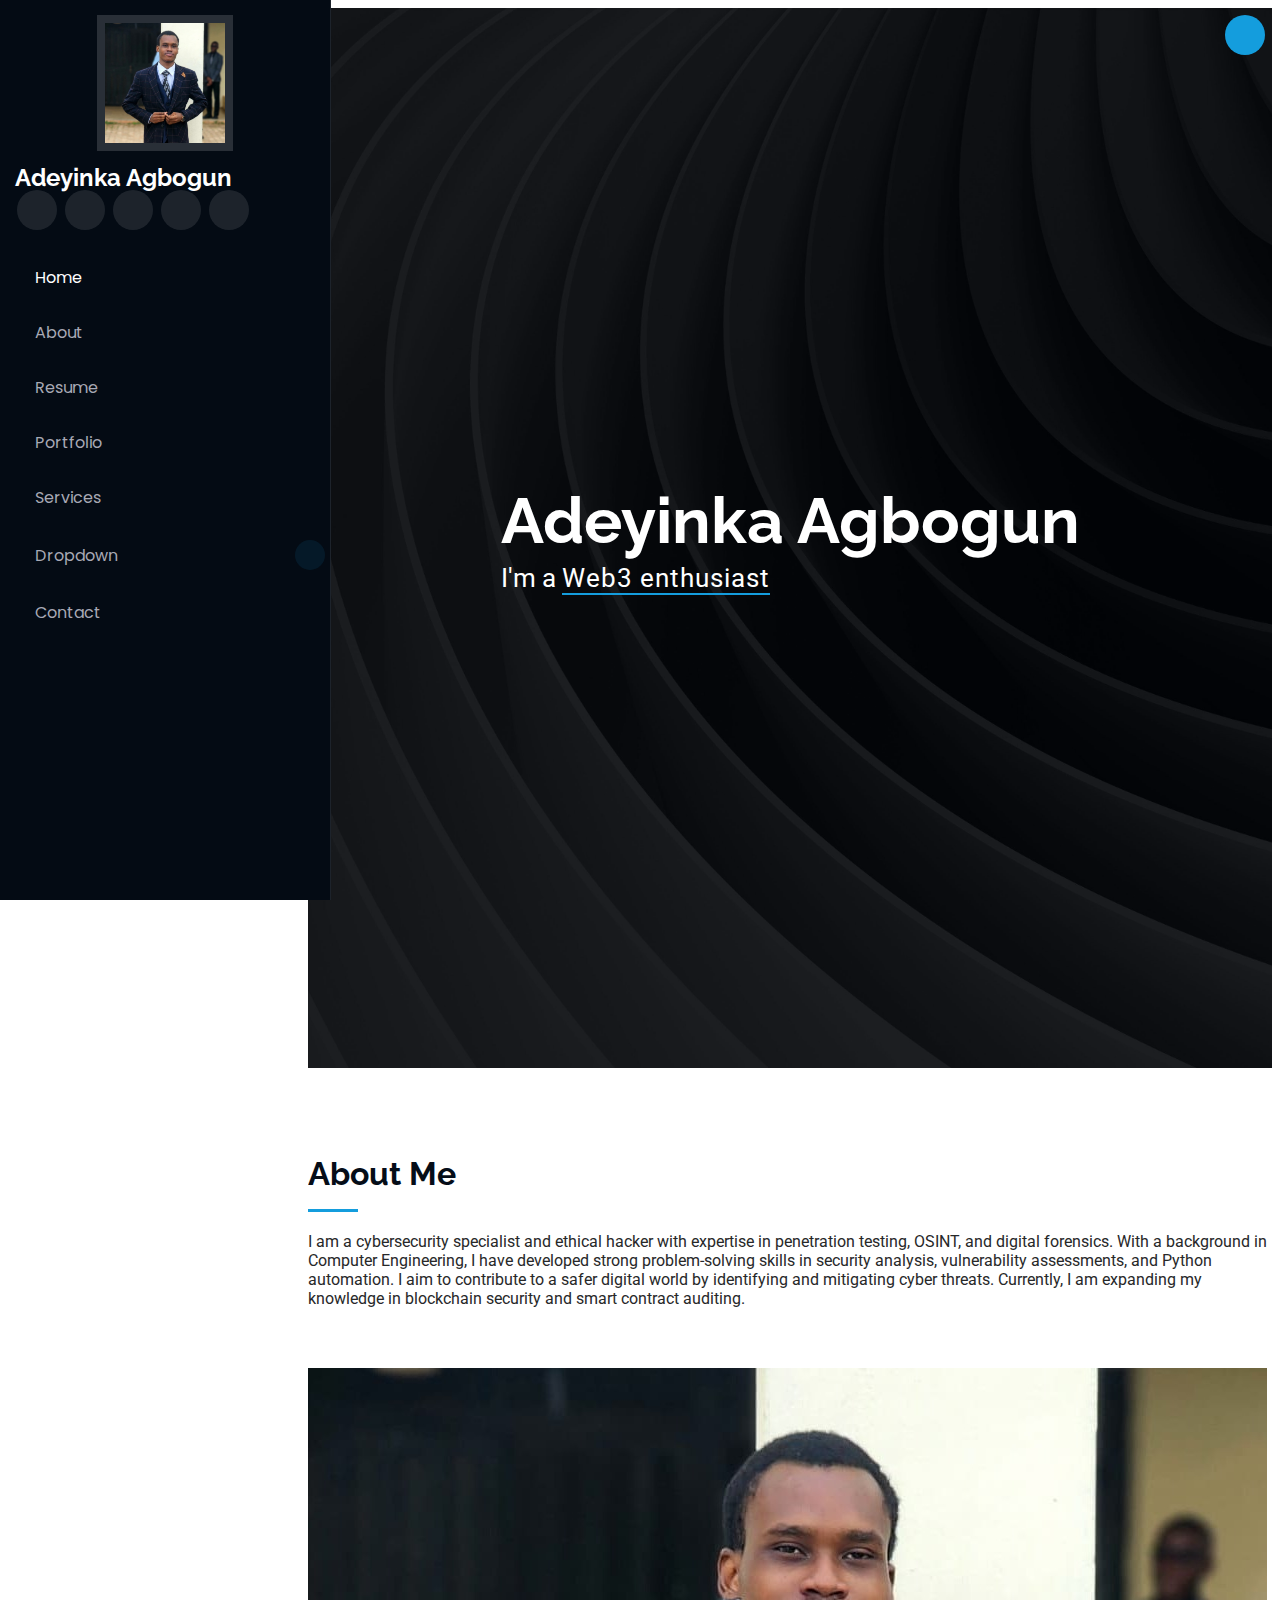
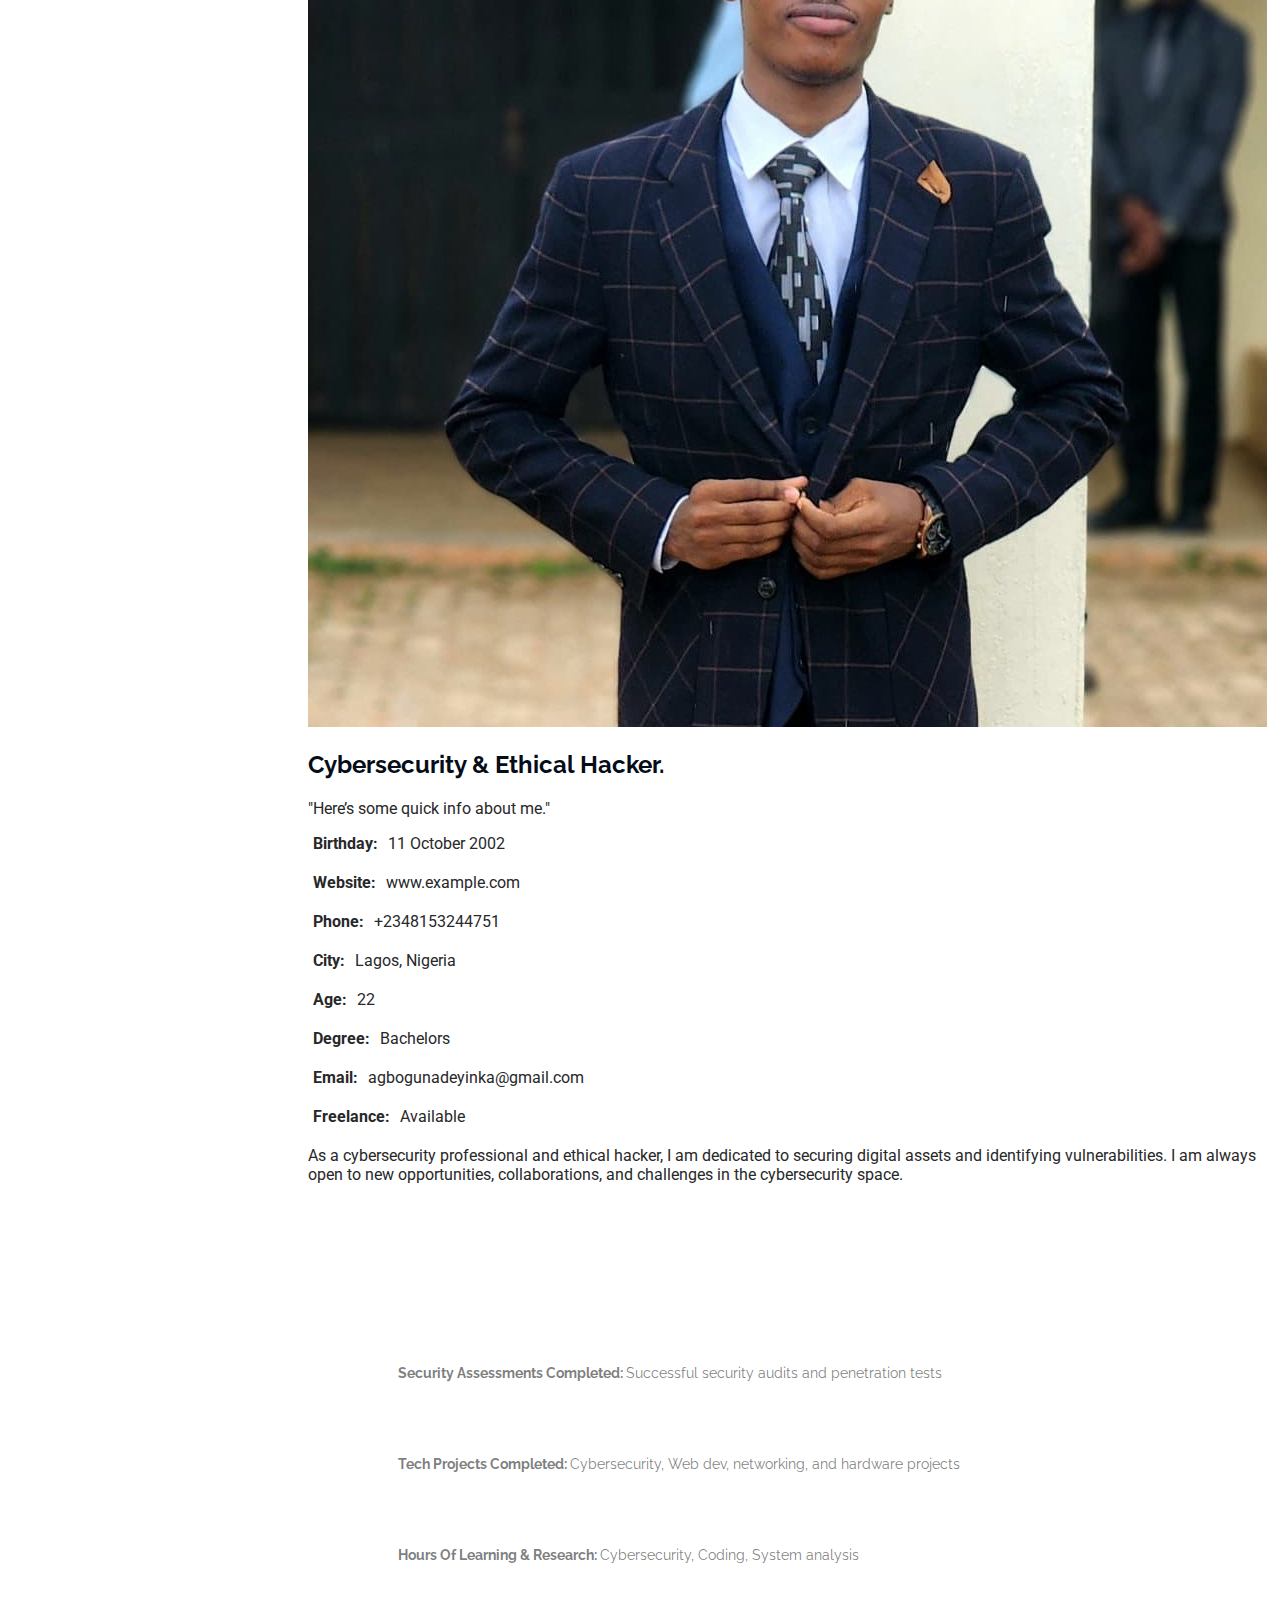
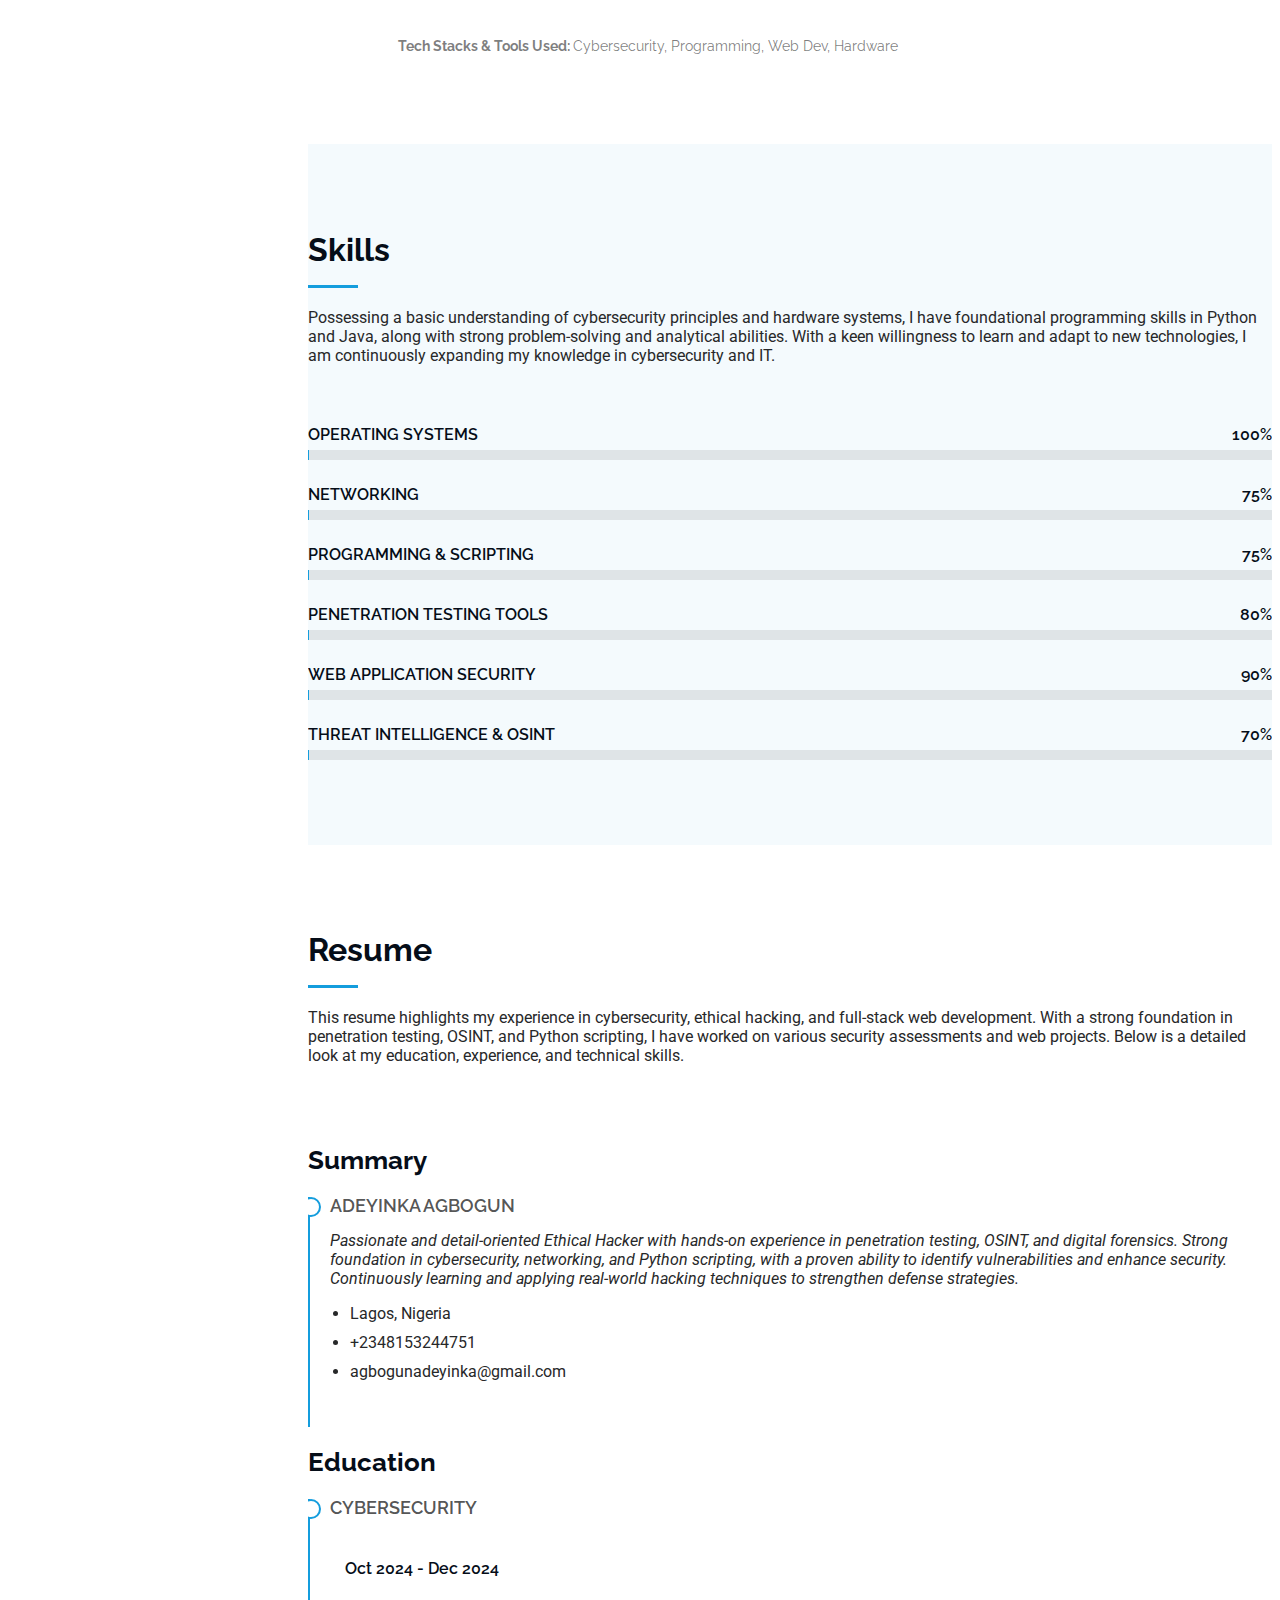
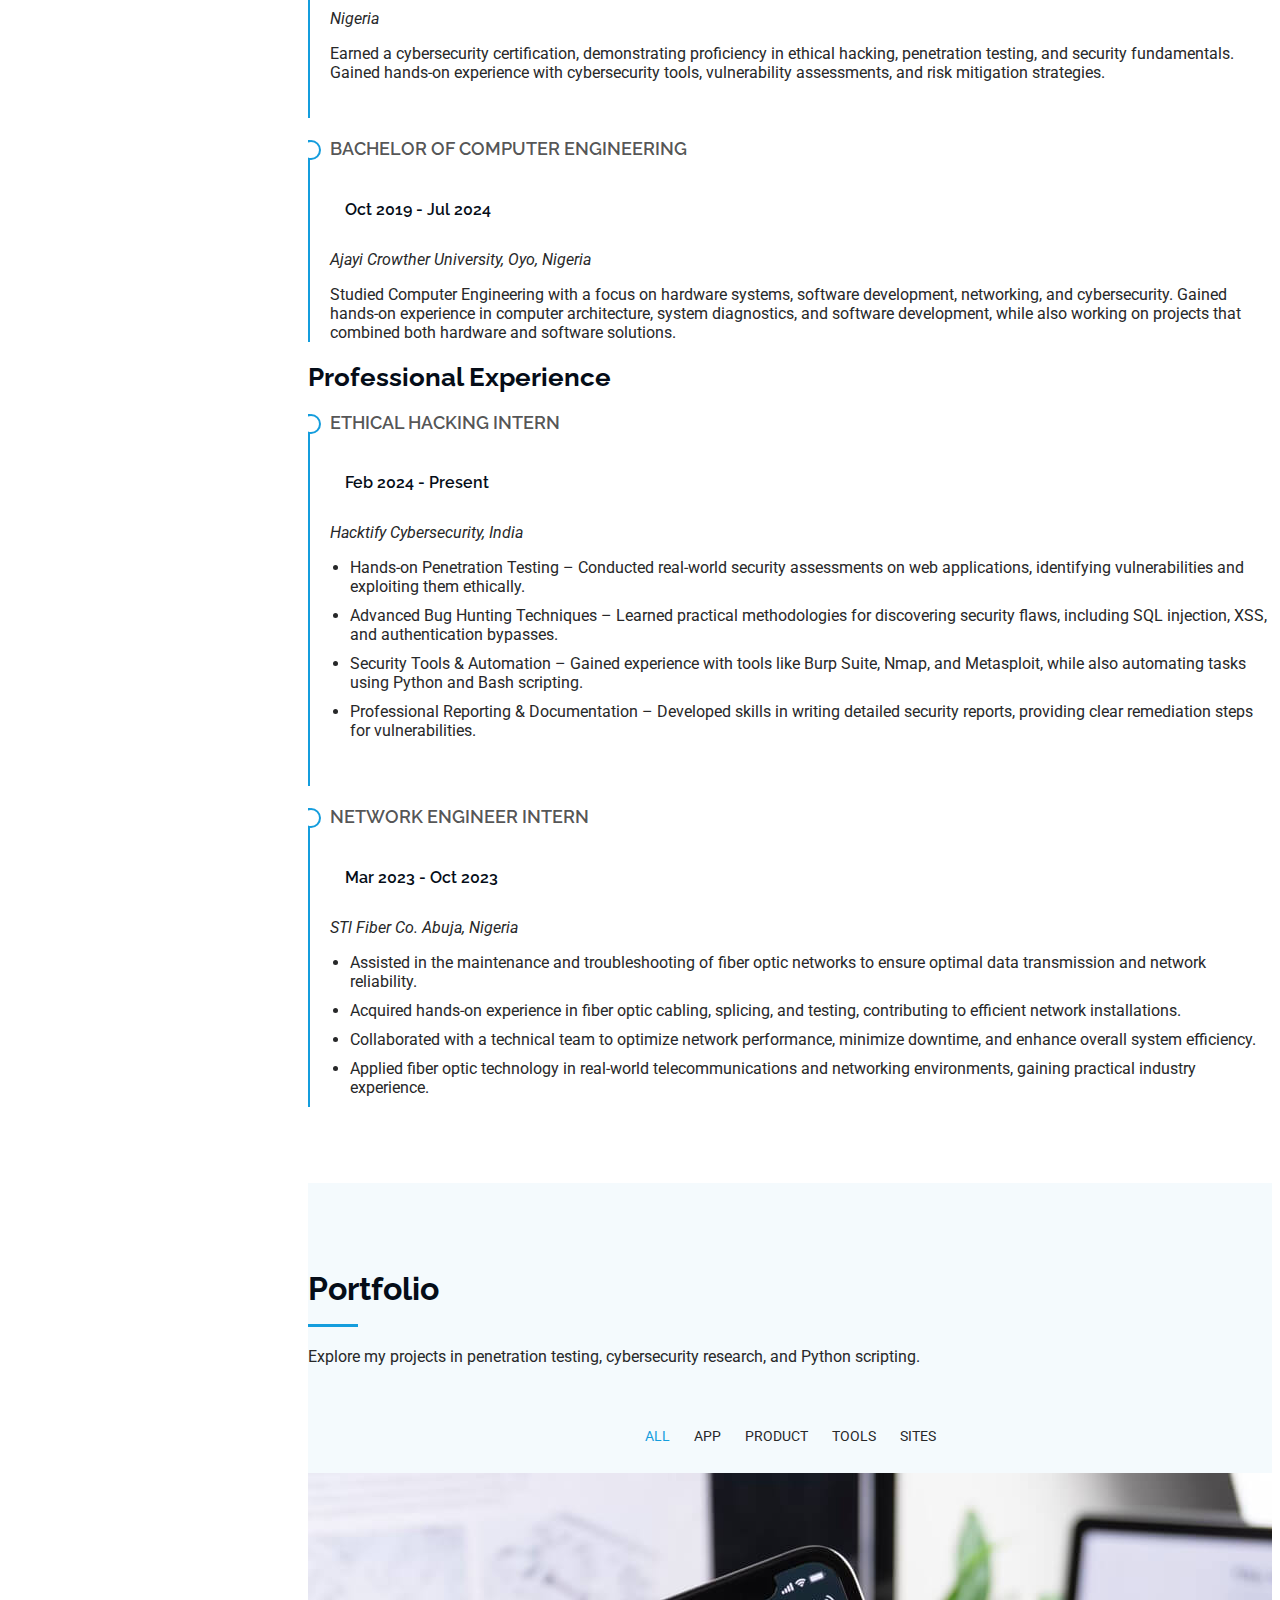
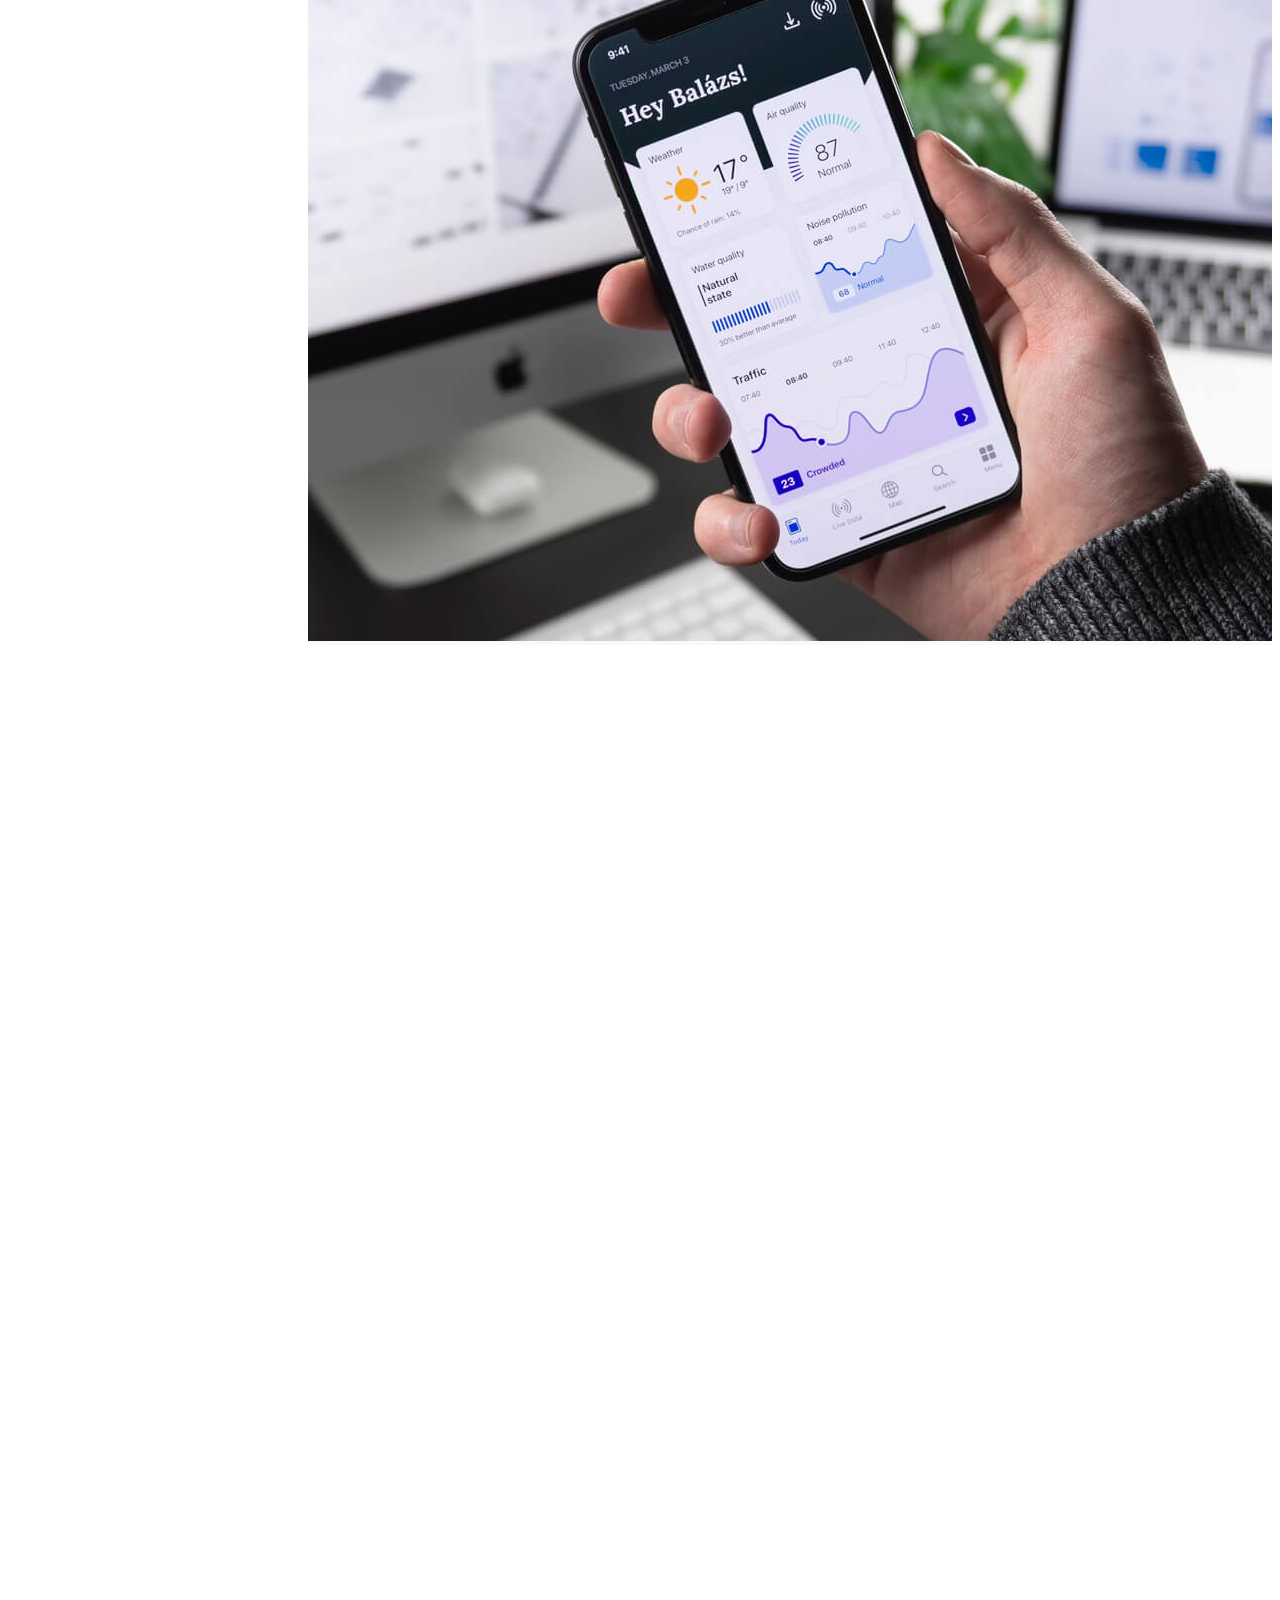
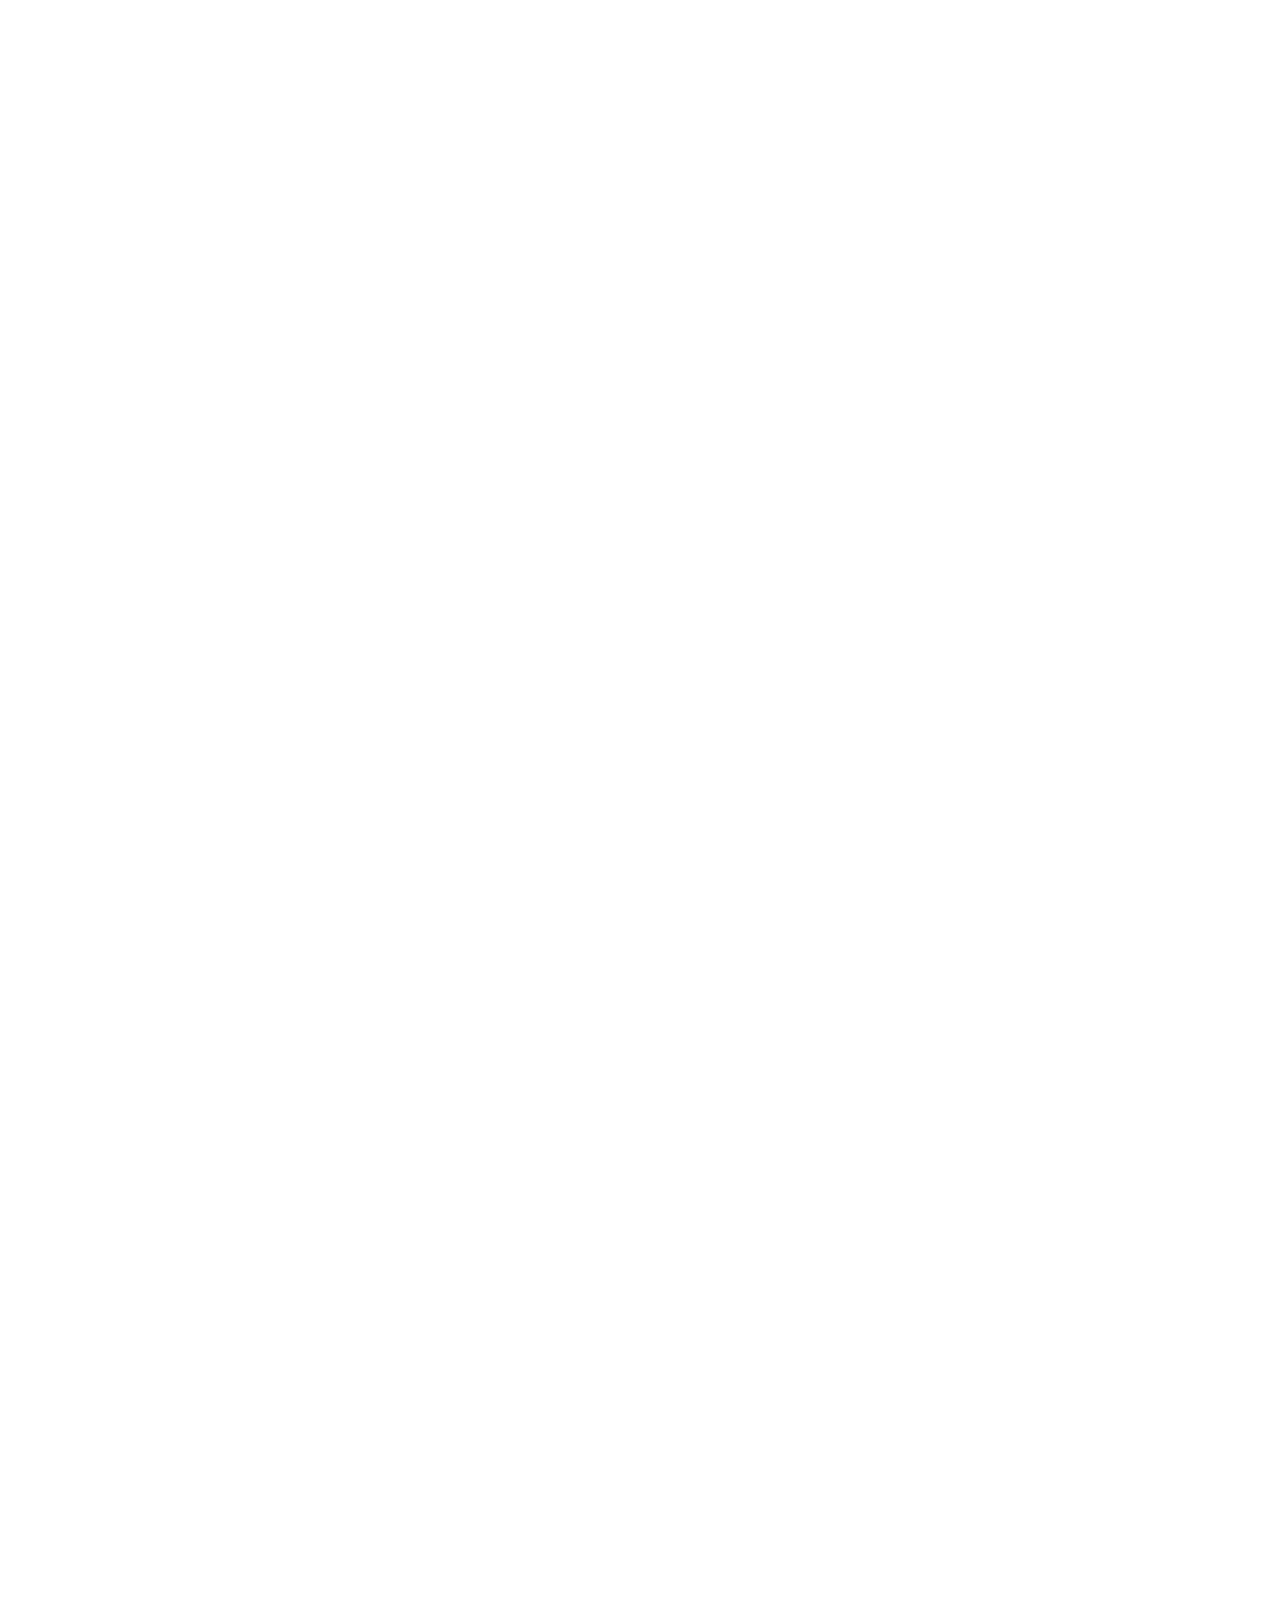
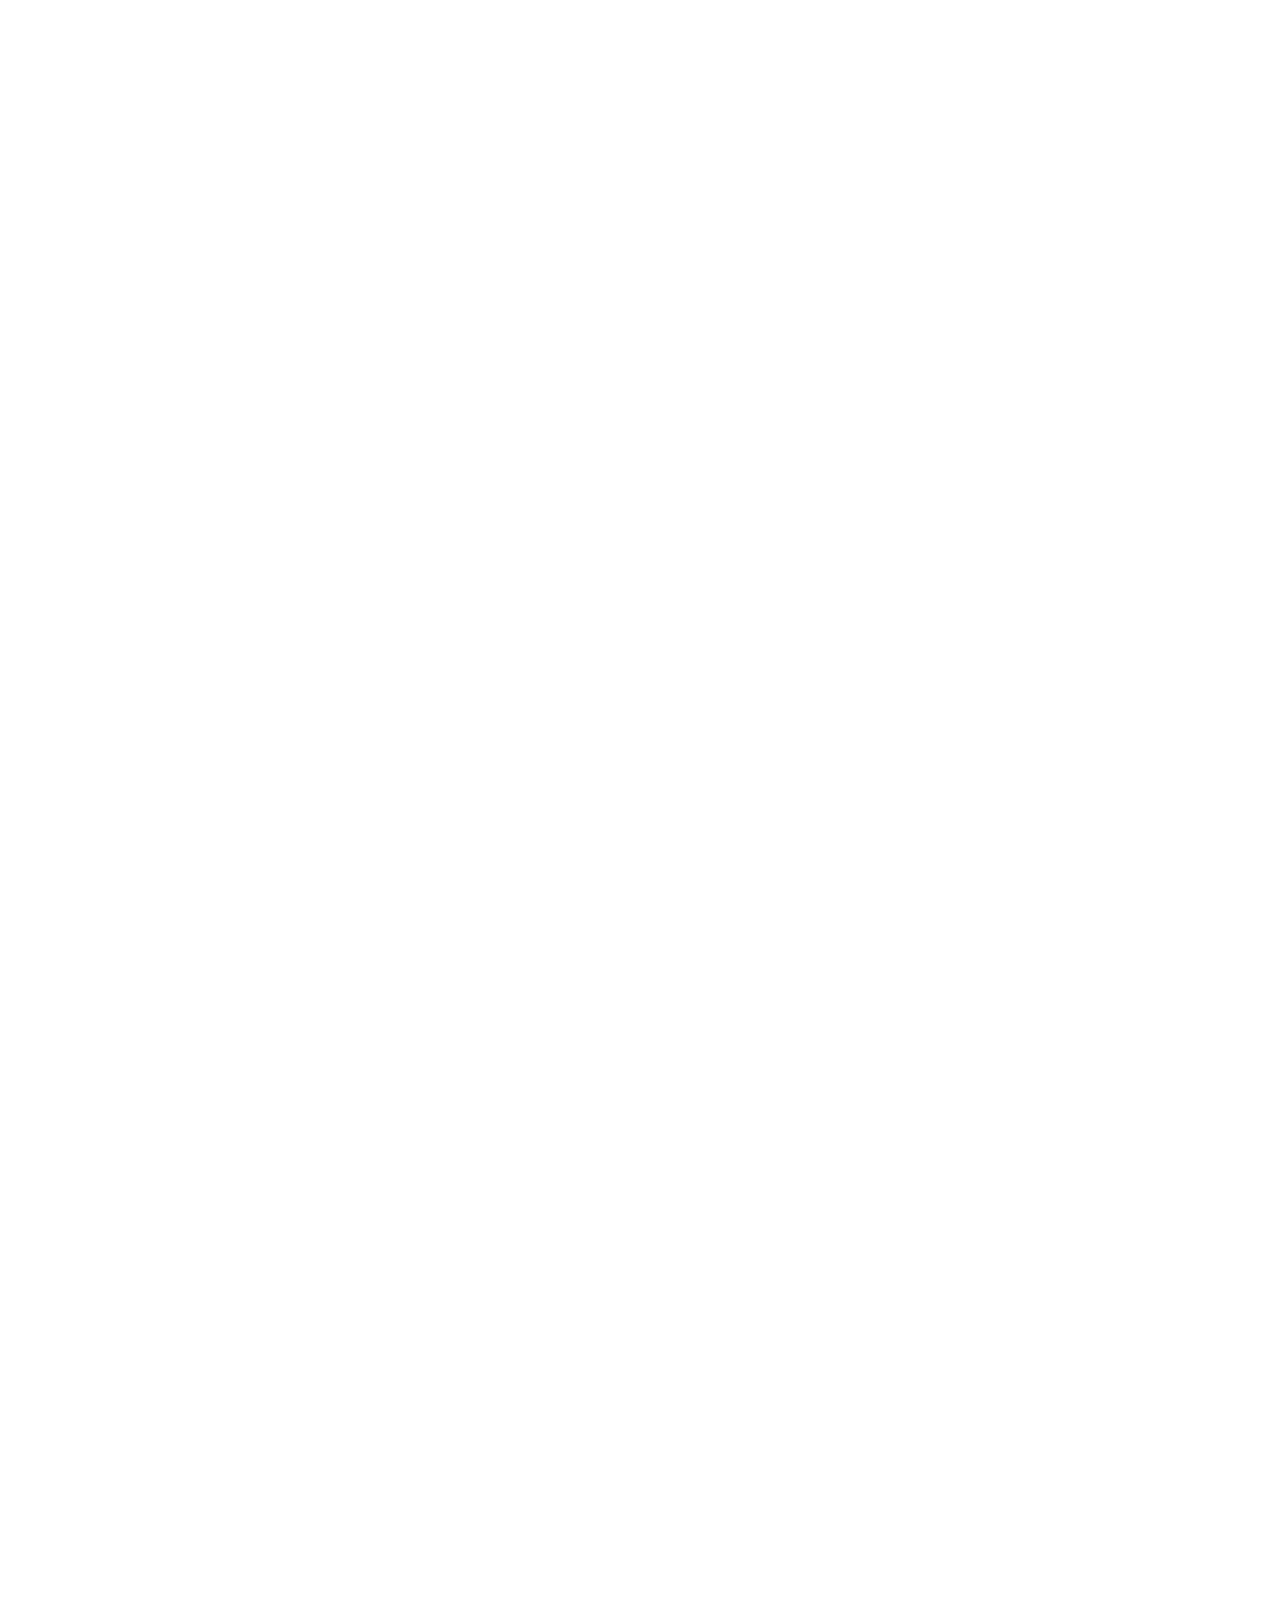
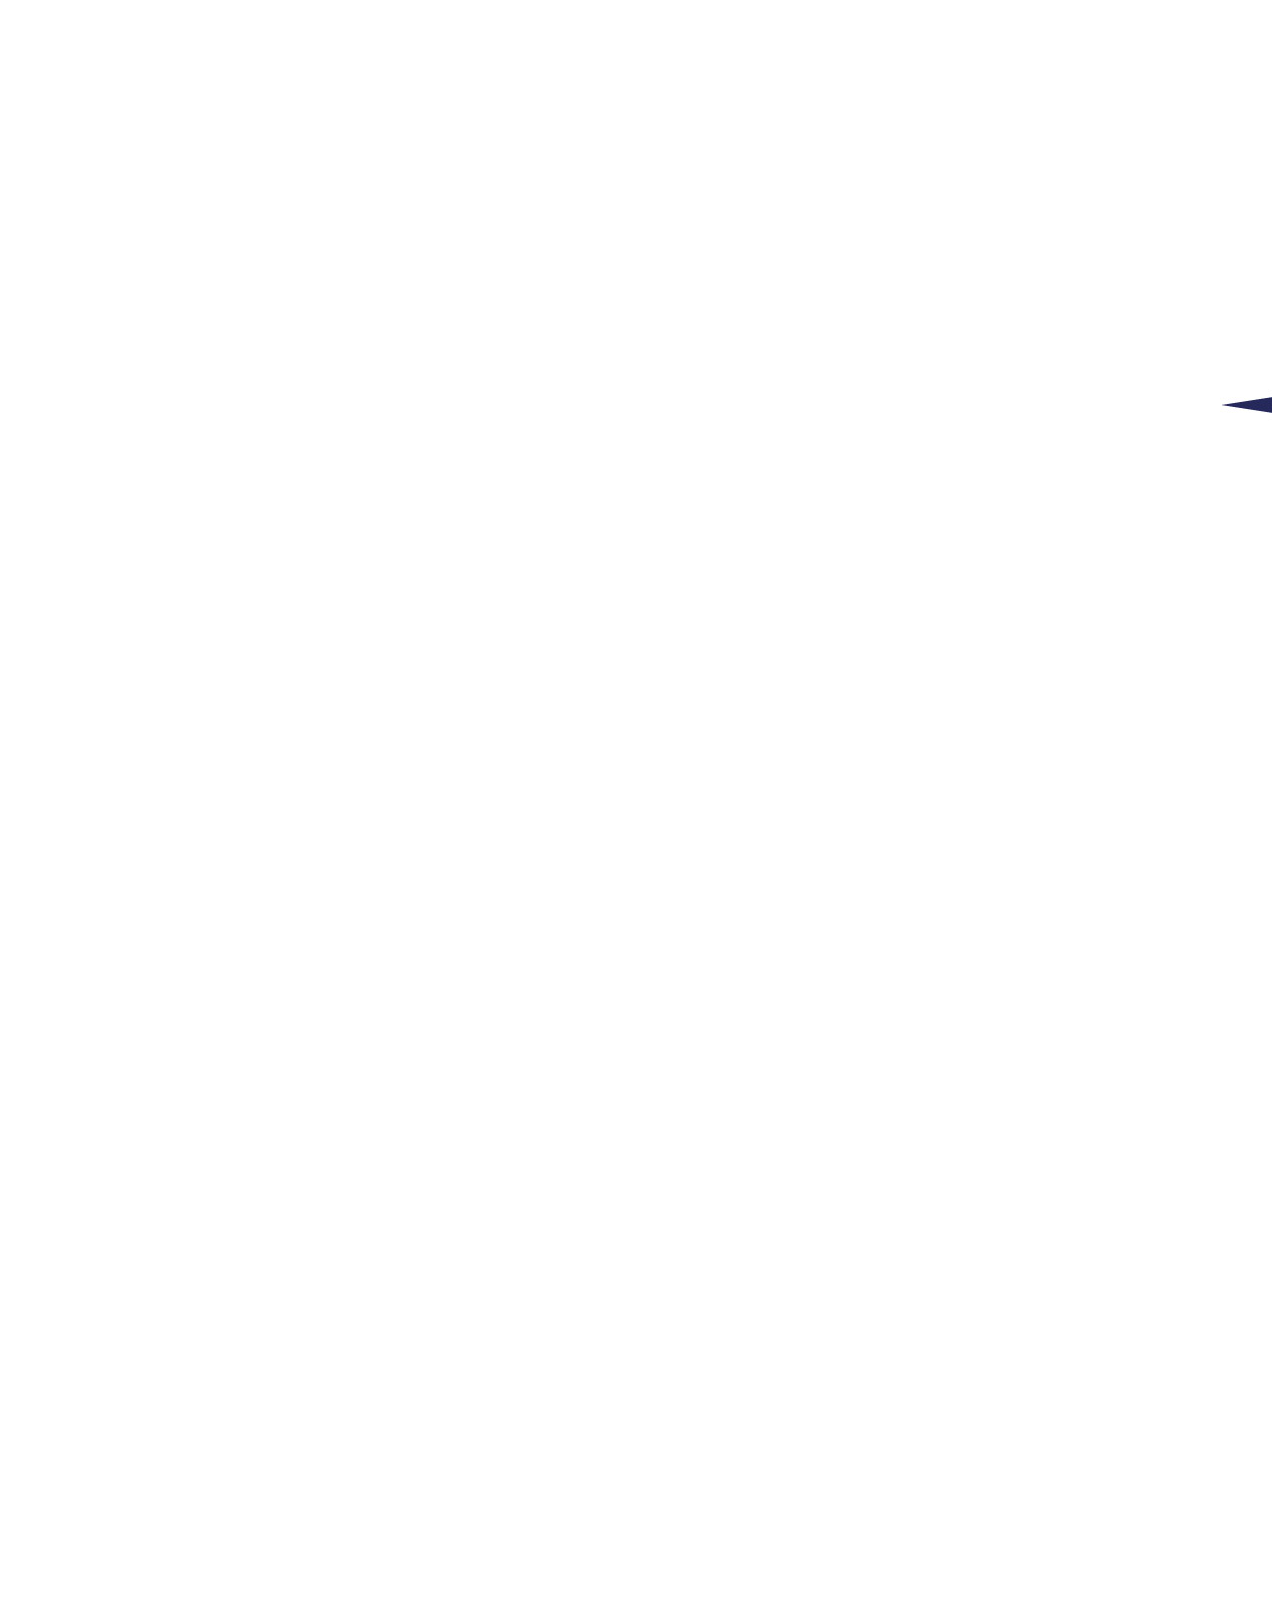
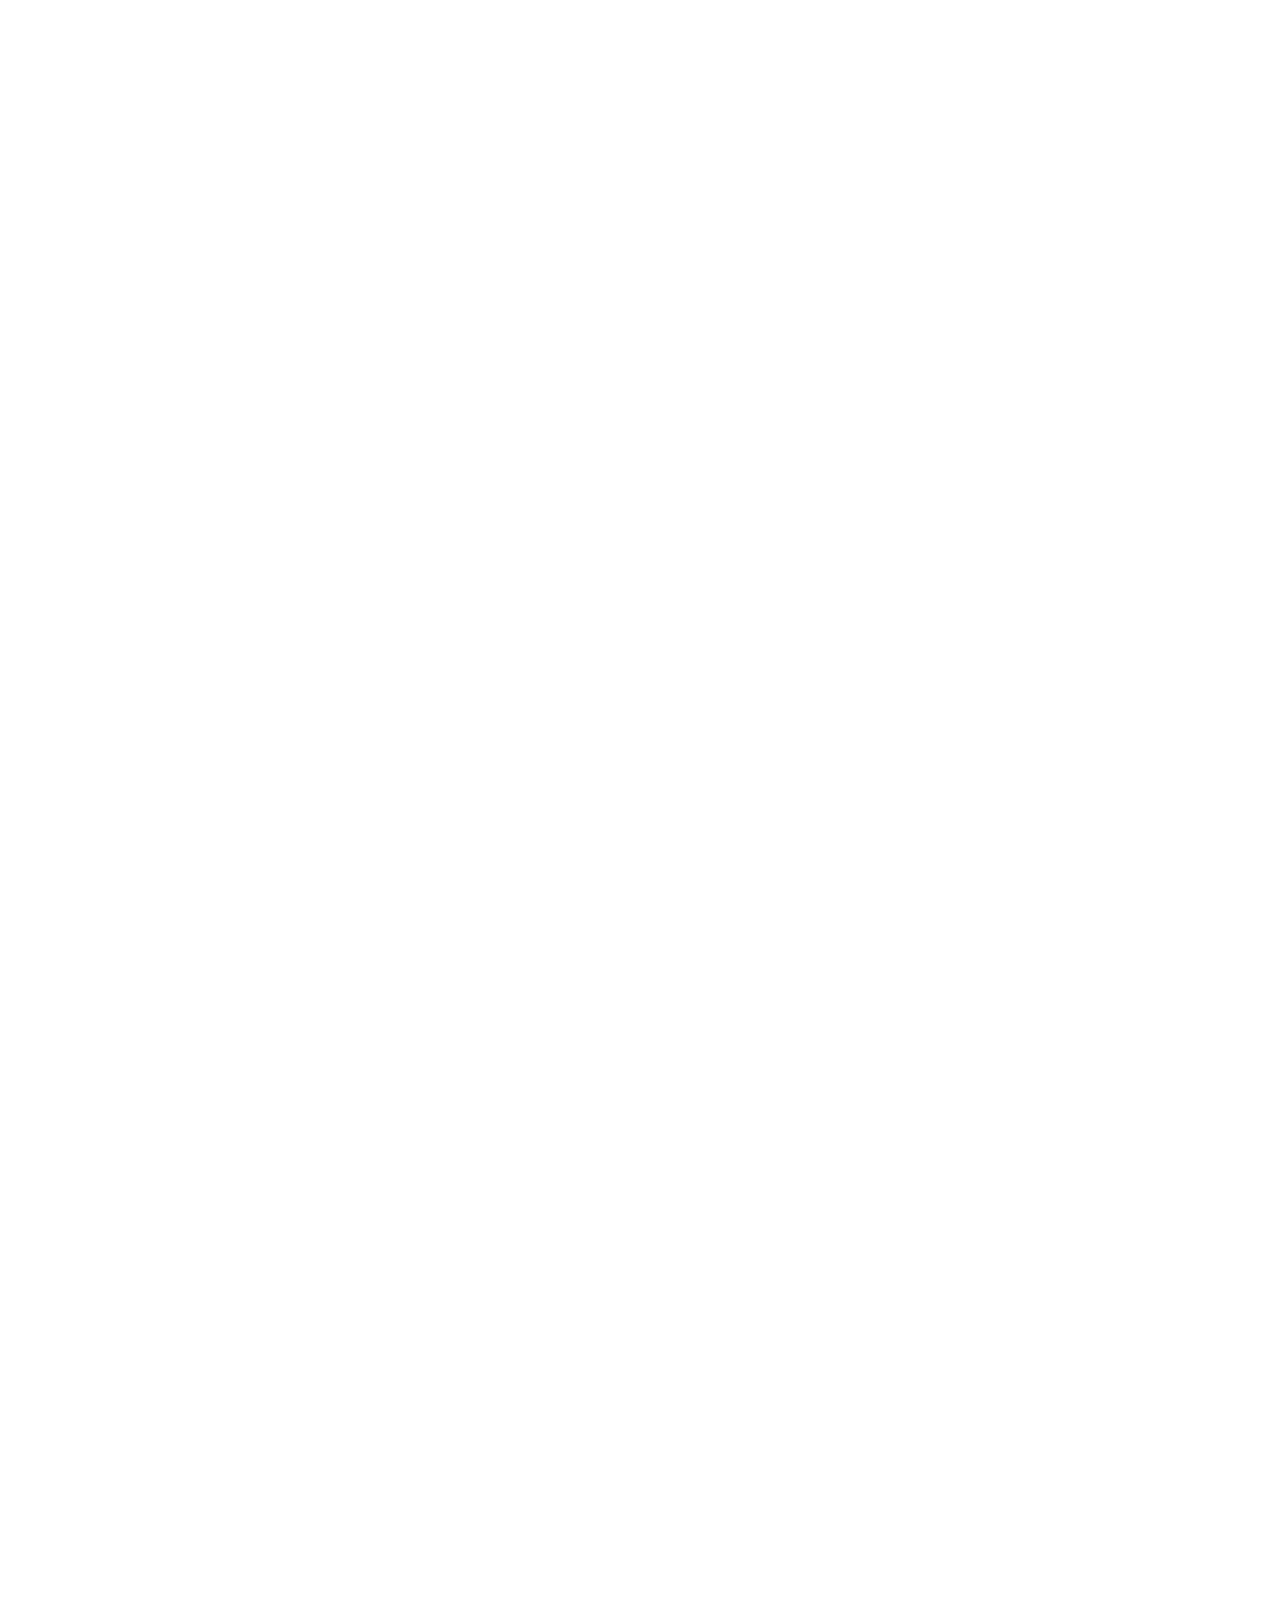
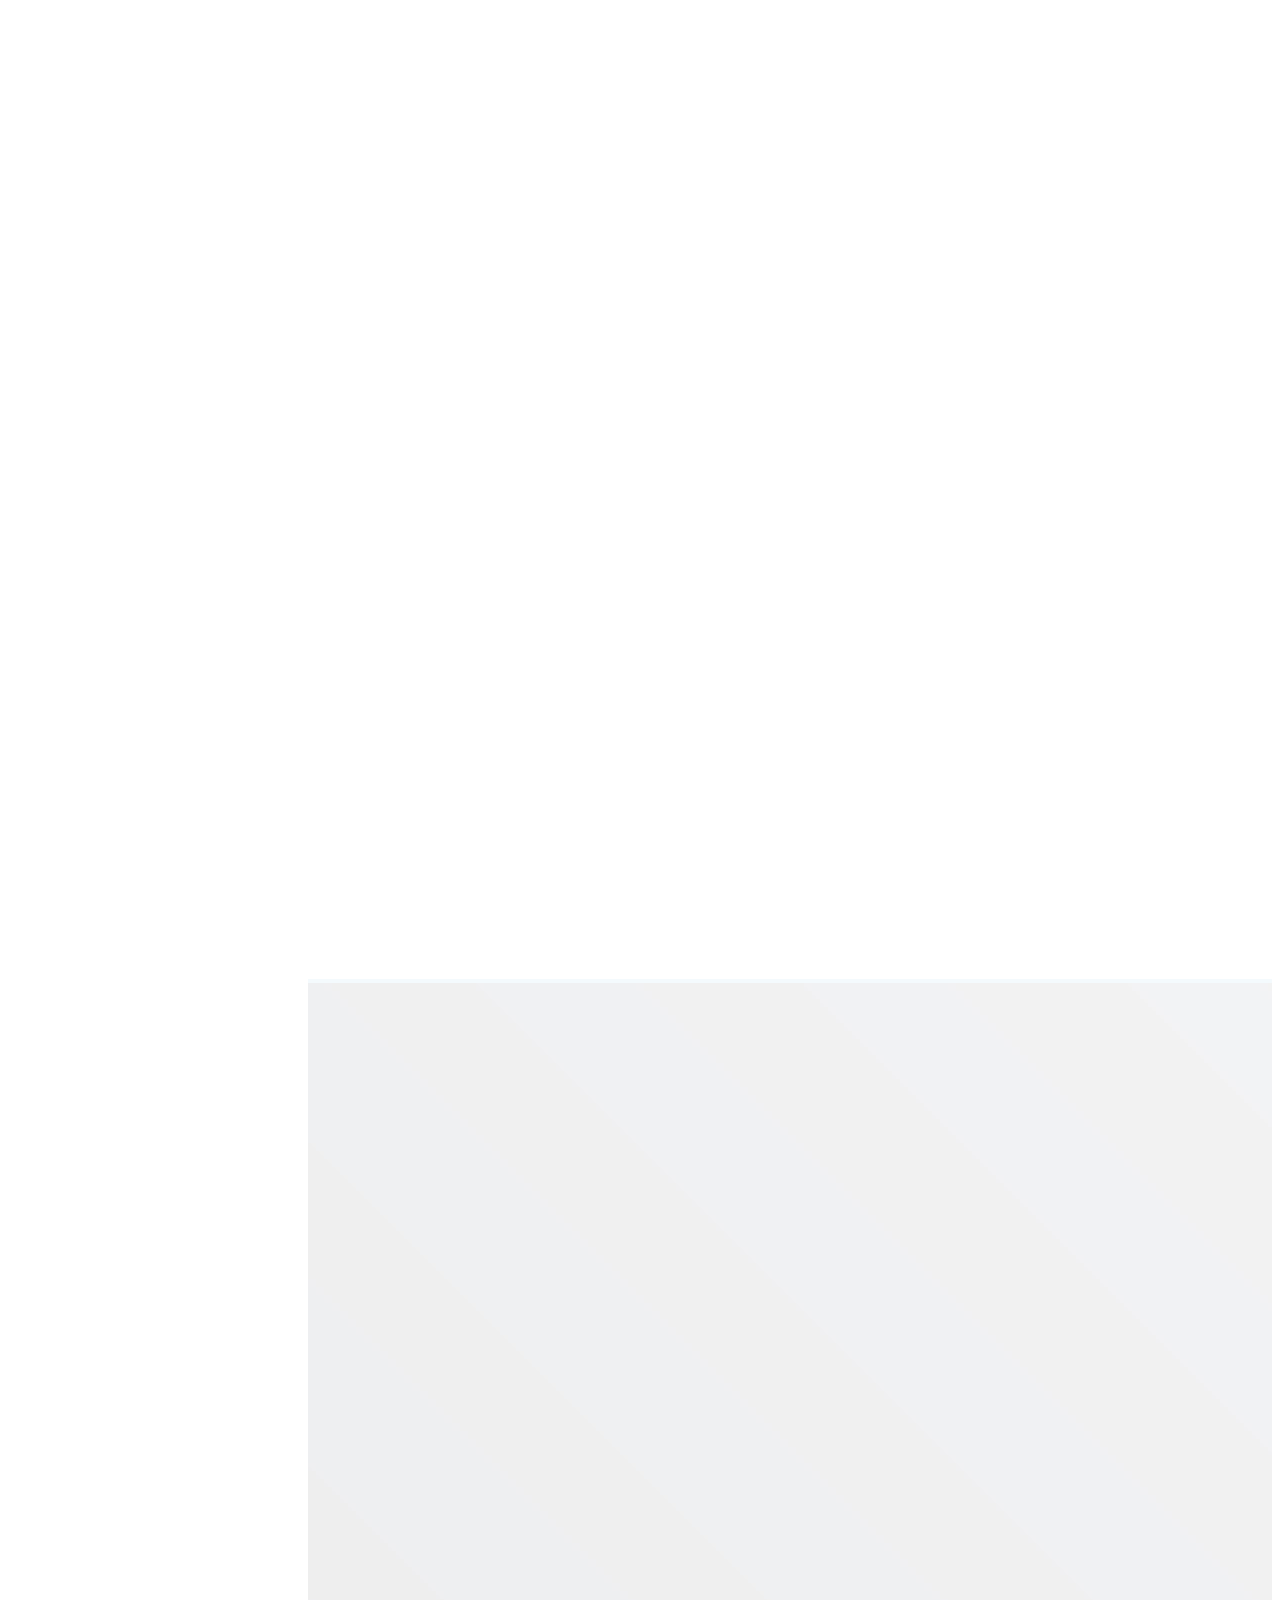
==== commit 310640a0: "Update index.html" ====
--- a/index.html
+++ b/index.html
@@ -652,4 +652,4 @@
 
 </body>
 
-</html>+</html>
--- a/assets/css/main.css
+++ b/assets/css/main.css
@@ -0,0 +1,1275 @@
+/**
+* Template Name: iPortfolio
+* Template URL: https://bootstrapmade.com/iportfolio-bootstrap-portfolio-websites-template/
+* Updated: Jun 29 2024 with Bootstrap v5.3.3
+* Author: BootstrapMade.com
+* License: https://bootstrapmade.com/license/
+*/
+
+/*--------------------------------------------------------------
+# Font & Color Variables
+# Help: https://bootstrapmade.com/color-system/
+--------------------------------------------------------------*/
+/* Fonts */
+:root {
+  --default-font: "Roboto",  system-ui, -apple-system, "Segoe UI", Roboto, "Helvetica Neue", Arial, "Noto Sans", "Liberation Sans", sans-serif, "Apple Color Emoji", "Segoe UI Emoji", "Segoe UI Symbol", "Noto Color Emoji";
+  --heading-font: "Raleway",  sans-serif;
+  --nav-font: "Poppins",  sans-serif;
+}
+
+/* Global Colors - The following color variables are used throughout the website. Updating them here will change the color scheme of the entire website */
+:root { 
+  --background-color: #ffffff; /* Background color for the entire website, including individual sections */
+  --default-color: #272829; /* Default color used for the majority of the text content across the entire website */
+  --heading-color: #050d18; /* Color for headings, subheadings and title throughout the website */
+  --accent-color: #149ddd; /* Accent color that represents your brand on the website. It's used for buttons, links, and other elements that need to stand out */
+  --surface-color: #ffffff; /* The surface color is used as a background of boxed elements within sections, such as cards, icon boxes, or other elements that require a visual separation from the global background. */
+  --contrast-color: #ffffff; /* Contrast color for text, ensuring readability against backgrounds of accent, heading, or default colors. */
+}
+
+/* Nav Menu Colors - The following color variables are used specifically for the navigation menu. They are separate from the global colors to allow for more customization options */
+:root {
+  --nav-color: #a8a9b4;  /* The default color of the main navmenu links */
+  --nav-hover-color: #ffffff; /* Applied to main navmenu links when they are hovered over or active */
+  --nav-mobile-background-color: #040b14; /* Used as the background color for mobile navigation menu */
+  --nav-dropdown-background-color: #040b14; /* Used as the background color for dropdown items that appear when hovering over primary navigation items */
+  --nav-dropdown-color: #a8a9b4; /* Used for navigation links of the dropdown items in the navigation menu. */
+  --nav-dropdown-hover-color: #ffffff; /* Similar to --nav-hover-color, this color is applied to dropdown navigation links when they are hovered over. */
+}
+
+/* Color Presets - These classes override global colors when applied to any section or element, providing reuse of the sam color scheme. */
+
+.light-background {
+  --background-color: #f4fafd;
+  --surface-color: #ffffff;
+}
+
+.dark-background {
+  --background-color: #040b14;
+  --default-color: #ffffff;
+  --heading-color: #ffffff;
+  --surface-color: #151f2b;
+  --contrast-color: #ffffff;
+}
+
+/* Smooth scroll */
+:root {
+  scroll-behavior: smooth;
+}
+
+/*--------------------------------------------------------------
+# General Styling & Shared Classes
+--------------------------------------------------------------*/
+body {
+  color: var(--default-color);
+  background-color: var(--background-color);
+  font-family: var(--default-font);
+}
+
+a {
+  color: var(--accent-color);
+  text-decoration: none;
+  transition: 0.3s;
+}
+
+a:hover {
+  color: color-mix(in srgb, var(--accent-color), transparent 25%);
+  text-decoration: none;
+}
+
+h1,
+h2,
+h3,
+h4,
+h5,
+h6 {
+  color: var(--heading-color);
+  font-family: var(--heading-font);
+}
+
+/* PHP Email Form Messages
+------------------------------*/
+.php-email-form .error-message {
+  display: none;
+  background: #df1529;
+  color: #ffffff;
+  text-align: left;
+  padding: 15px;
+  margin-bottom: 24px;
+  font-weight: 600;
+}
+
+.php-email-form .sent-message {
+  display: none;
+  color: #ffffff;
+  background: #059652;
+  text-align: center;
+  padding: 15px;
+  margin-bottom: 24px;
+  font-weight: 600;
+}
+
+.php-email-form .loading {
+  display: none;
+  background: var(--surface-color);
+  text-align: center;
+  padding: 15px;
+  margin-bottom: 24px;
+}
+
+.php-email-form .loading:before {
+  content: "";
+  display: inline-block;
+  border-radius: 50%;
+  width: 24px;
+  height: 24px;
+  margin: 0 10px -6px 0;
+  border: 3px solid var(--accent-color);
+  border-top-color: var(--surface-color);
+  animation: php-email-form-loading 1s linear infinite;
+}
+
+@keyframes php-email-form-loading {
+  0% {
+    transform: rotate(0deg);
+  }
+
+  100% {
+    transform: rotate(360deg);
+  }
+}
+
+/*--------------------------------------------------------------
+# Global Header
+--------------------------------------------------------------*/
+.header {
+  color: var(--default-color);
+  background-color: var(--background-color);
+  position: fixed;
+  top: 0;
+  left: 0;
+  bottom: 0;
+  padding: 0 15px;
+  width: 300px;
+  transition: all ease-in-out 0.3s;
+  overflow-y: auto;
+  z-index: 997;
+  border-right: 1px solid color-mix(in srgb, var(--default-color), transparent 90%);
+}
+
+.header .profile-img img {
+  margin: 15px auto;
+  display: block;
+  width: 120px;
+  border: 8px solid color-mix(in srgb, var(--default-color), transparent 85%);
+}
+
+.header .logo {
+  line-height: 1;
+  margin-bottom: 15px;
+}
+
+.header .logo img {
+  max-height: 32px;
+  margin-right: 8px;
+}
+
+.header .logo h1 {
+  font-size: 24px;
+  margin: 0;
+  font-weight: 700;
+  color: var(--heading-color);
+}
+
+.header .social-links {
+  margin: 0 0 20px 0;
+}
+
+.header .social-links a {
+  font-size: 16px;
+  display: inline-flex;
+  align-items: center;
+  justify-content: center;
+  background: color-mix(in srgb, var(--default-color), transparent 90%);
+  color: var(--default-color);
+  margin: 0 2px;
+  border-radius: 50%;
+  text-align: center;
+  width: 40px;
+  height: 40px;
+  transition: 0.3s;
+}
+
+.header .social-links a:hover {
+  color: var(--contrast-color);
+  background: var(--accent-color);
+}
+
+@media (min-width: 1200px) {
+
+  .header~main,
+  .header~#footer {
+    margin-left: 300px;
+  }
+}
+
+@media (max-width: 1199px) {
+  .header {
+    left: -100%;
+  }
+}
+
+.header.header-show {
+  left: 0;
+}
+
+.header .header-toggle {
+  color: var(--contrast-color);
+  background-color: var(--accent-color);
+  font-size: 22px;
+  display: flex;
+  align-items: center;
+  justify-content: center;
+  width: 40px;
+  height: 40px;
+  border-radius: 50%;
+  cursor: pointer;
+  position: fixed;
+  top: 15px;
+  right: 15px;
+  z-index: 9999;
+  transition: background-color 0.3s;
+}
+
+.header .header-toggle:hover {
+  color: var(--contrast-color);
+  background-color: color-mix(in srgb, var(--accent-color) 90%, white 15%);
+}
+
+/*--------------------------------------------------------------
+# Navigation Menu
+--------------------------------------------------------------*/
+.mobile-nav-toggle {
+  display: none;
+}
+
+.navmenu {
+  padding: 0;
+  z-index: 9997;
+}
+
+.navmenu ul {
+  list-style: none;
+  padding: 0 0 20px 0;
+  margin: 0;
+}
+
+.navmenu a,
+.navmenu a:focus {
+  color: var(--nav-color);
+  padding: 15px 10px;
+  font-family: var(--nav-font);
+  font-size: 16px;
+  font-weight: 400;
+  display: flex;
+  align-items: center;
+  white-space: nowrap;
+  transition: 0.3s;
+  width: 100%;
+}
+
+.navmenu a .navicon,
+.navmenu a:focus .navicon {
+  font-size: 20px;
+  margin-right: 10px;
+}
+
+.navmenu a .toggle-dropdown,
+.navmenu a:focus .toggle-dropdown {
+  font-size: 12px;
+  line-height: 0;
+  margin-left: auto;
+  width: 30px;
+  height: 30px;
+  display: flex;
+  align-items: center;
+  justify-content: center;
+  border-radius: 50%;
+  transition: 0.3s;
+  flex-shrink: 0;
+  background-color: color-mix(in srgb, var(--accent-color), transparent 90%);
+}
+
+.navmenu a .toggle-dropdown:hover,
+.navmenu a:focus .toggle-dropdown:hover {
+  background-color: var(--accent-color);
+  color: var(--contrast-color);
+}
+
+.navmenu a:hover,
+.navmenu .active,
+.navmenu .active:focus {
+  color: var(--nav-hover-color);
+}
+
+.navmenu a:hover .navicon,
+.navmenu .active .navicon,
+.navmenu .active:focus .navicon {
+  color: var(--accent-color);
+}
+
+.navmenu .active .toggle-dropdown,
+.navmenu .active:focus .toggle-dropdown {
+  background-color: var(--accent-color);
+  color: var(--contrast-color);
+  transform: rotate(180deg);
+}
+
+.navmenu .dropdown {
+  display: block;
+}
+
+.navmenu .dropdown a,
+.navmenu .dropdown a:focus {
+  color: --nav-dropdown-color;
+}
+
+.navmenu .dropdown a:hover,
+.navmenu .dropdown .active,
+.navmenu .dropdown .active:focus {
+  color: var(--nav-dropdown-hover-color);
+}
+
+.navmenu .dropdown ul {
+  position: static;
+  display: none;
+  z-index: 99;
+  padding: 5px 10px;
+  margin: 5px 10px;
+  background-color: var(--nav-dropdown-background-color);
+  border: 1px solid color-mix(in srgb, var(--default-color), transparent 90%);
+  box-shadow: none;
+  transition: all 0.5s ease-in-out;
+}
+
+.navmenu .dropdown ul ul {
+  background-color: rgba(33, 37, 41, 0.1);
+}
+
+.navmenu .dropdown>.dropdown-active {
+  display: block;
+  background-color: rgba(33, 37, 41, 0.03);
+}
+
+/*--------------------------------------------------------------
+# Global Footer
+--------------------------------------------------------------*/
+.footer {
+  color: var(--default-color);
+  background-color: var(--background-color);
+  font-size: 14px;
+  padding: 40px 0;
+  position: relative;
+  border-top: 1px solid color-mix(in srgb, var(--default-color), transparent 90%);
+}
+
+.footer .copyright p {
+  margin-bottom: 0;
+}
+
+.footer .credits {
+  margin-top: 4px;
+  font-size: 13px;
+  text-align: center;
+}
+
+/*--------------------------------------------------------------
+# Preloader
+--------------------------------------------------------------*/
+#preloader {
+  position: fixed;
+  inset: 0;
+  z-index: 999999;
+  overflow: hidden;
+  background: var(--background-color);
+  transition: all 0.6s ease-out;
+}
+
+#preloader:before {
+  content: "";
+  position: fixed;
+  top: calc(50% - 30px);
+  left: calc(50% - 30px);
+  border: 6px solid #ffffff;
+  border-color: var(--accent-color) transparent var(--accent-color) transparent;
+  border-radius: 50%;
+  width: 60px;
+  height: 60px;
+  animation: animate-preloader 1.5s linear infinite;
+}
+
+@keyframes animate-preloader {
+  0% {
+    transform: rotate(0deg);
+  }
+
+  100% {
+    transform: rotate(360deg);
+  }
+}
+
+/*--------------------------------------------------------------
+# Scroll Top Button
+--------------------------------------------------------------*/
+.scroll-top {
+  position: fixed;
+  visibility: hidden;
+  opacity: 0;
+  right: 15px;
+  bottom: -15px;
+  z-index: 99999;
+  background-color: var(--accent-color);
+  width: 44px;
+  height: 44px;
+  border-radius: 50px;
+  transition: all 0.4s;
+}
+
+.scroll-top i {
+  font-size: 24px;
+  color: var(--contrast-color);
+  line-height: 0;
+}
+
+.scroll-top:hover {
+  background-color: color-mix(in srgb, var(--accent-color), transparent 20%);
+  color: var(--contrast-color);
+}
+
+.scroll-top.active {
+  visibility: visible;
+  opacity: 1;
+  bottom: 15px;
+}
+
+/*--------------------------------------------------------------
+# Disable aos animation delay on mobile devices
+--------------------------------------------------------------*/
+@media screen and (max-width: 768px) {
+  [data-aos-delay] {
+    transition-delay: 0 !important;
+  }
+}
+
+/*--------------------------------------------------------------
+# Global Page Titles & Breadcrumbs
+--------------------------------------------------------------*/
+.page-title {
+  color: var(--default-color);
+  background-color: var(--background-color);
+  padding: 25px 0;
+  position: relative;
+}
+
+.page-title h1 {
+  font-size: 24px;
+  font-weight: 700;
+}
+
+.page-title .breadcrumbs ol {
+  display: flex;
+  flex-wrap: wrap;
+  list-style: none;
+  padding: 0;
+  margin: 0;
+  font-size: 14px;
+  font-weight: 400;
+}
+
+.page-title .breadcrumbs ol li+li {
+  padding-left: 10px;
+}
+
+.page-title .breadcrumbs ol li+li::before {
+  content: "/";
+  display: inline-block;
+  padding-right: 10px;
+  color: color-mix(in srgb, var(--default-color), transparent 70%);
+}
+
+/*--------------------------------------------------------------
+# Global Sections
+--------------------------------------------------------------*/
+section,
+.section {
+  color: var(--default-color);
+  background-color: var(--background-color);
+  padding: 60px 0;
+  overflow: clip;
+}
+
+/*--------------------------------------------------------------
+# Global Section Titles
+--------------------------------------------------------------*/
+.section-title {
+  padding-bottom: 60px;
+  position: relative;
+}
+
+.section-title h2 {
+  font-size: 32px;
+  font-weight: 700;
+  margin-bottom: 20px;
+  padding-bottom: 20px;
+  position: relative;
+}
+
+.section-title h2:after {
+  content: "";
+  position: absolute;
+  display: block;
+  width: 50px;
+  height: 3px;
+  background: var(--accent-color);
+  left: 0;
+  bottom: 0;
+}
+
+.section-title p {
+  margin-bottom: 0;
+}
+
+/*--------------------------------------------------------------
+# Hero Section
+--------------------------------------------------------------*/
+.hero {
+  width: 100%;
+  min-height: 100vh;
+  position: relative;
+  padding: 80px 0;
+  display: flex;
+  align-items: center;
+  justify-content: center;
+}
+
+.hero img {
+  position: absolute;
+  inset: 0;
+  display: block;
+  width: 100%;
+  height: 100%;
+  object-fit: cover;
+  z-index: 1;
+}
+
+.hero:before {
+  content: "";
+  background: color-mix(in srgb, var(--background-color), transparent 70%);
+  position: absolute;
+  inset: 0;
+  z-index: 2;
+}
+
+.hero .container {
+  position: relative;
+  z-index: 3;
+}
+
+.hero h2 {
+  margin: 0;
+  font-size: 64px;
+  font-weight: 700;
+}
+
+.hero p {
+  margin: 5px 0 0 0;
+  font-size: 26px;
+}
+
+.hero p span {
+  letter-spacing: 1px;
+  border-bottom: 2px solid var(--accent-color);
+}
+
+.hero .social-links {
+  margin-top: 25px;
+}
+
+.hero .social-links a {
+  font-size: 24px;
+  display: inline-block;
+  color: color-mix(in srgb, var(--default-color), transparent 50%);
+  line-height: 1;
+  margin-right: 20px;
+  transition: 0.3s;
+}
+
+.hero .social-links a:hover {
+  color: var(--accent-color);
+}
+
+@media (max-width: 768px) {
+  .hero h2 {
+    font-size: 32px;
+  }
+
+  .hero p {
+    font-size: 20px;
+  }
+}
+
+/*--------------------------------------------------------------
+# About Section
+--------------------------------------------------------------*/
+.about .content h2 {
+  font-weight: 700;
+  font-size: 24px;
+}
+
+.about .content ul {
+  list-style: none;
+  padding: 0;
+}
+
+.about .content ul li {
+  margin-bottom: 20px;
+  display: flex;
+  align-items: center;
+}
+
+.about .content ul strong {
+  margin-right: 10px;
+}
+
+.about .content ul i {
+  font-size: 16px;
+  margin-right: 5px;
+  color: var(--accent-color);
+  line-height: 0;
+}
+
+/*--------------------------------------------------------------
+# Stats Section
+--------------------------------------------------------------*/
+.stats .stats-item {
+  padding: 30px;
+  width: 100%;
+}
+
+.stats .stats-item i {
+  color: var(--accent-color);
+  display: block;
+  font-size: 44px;
+  float: left;
+  line-height: 0;
+}
+
+.stats .stats-item .purecounter {
+  color: var(--heading-color);
+  font-size: 48px;
+  line-height: 40px;
+  display: block;
+  font-weight: 700;
+  margin-left: 60px;
+}
+
+.stats .stats-item p {
+  color: color-mix(in srgb, var(--default-color), transparent 40%);
+  padding: 15px 0 0 0;
+  margin: 0 0 0 60px;
+  font-family: var(--heading-font);
+  font-size: 14px;
+}
+
+/*--------------------------------------------------------------
+# Skills Section
+--------------------------------------------------------------*/
+.skills .progress {
+  height: 60px;
+  display: block;
+  background: none;
+  border-radius: 0;
+}
+
+.skills .progress .skill {
+  color: var(--heading-color);
+  padding: 0;
+  margin: 0 0 6px 0;
+  text-transform: uppercase;
+  display: block;
+  font-weight: 600;
+  font-family: var(--heading-font);
+}
+
+.skills .progress .skill .val {
+  float: right;
+  font-style: normal;
+}
+
+.skills .progress-bar-wrap {
+  background: color-mix(in srgb, var(--default-color), transparent 90%);
+  height: 10px;
+}
+
+.skills .progress-bar {
+  width: 1px;
+  height: 10px;
+  transition: 0.9s;
+  background-color: var(--accent-color);
+}
+
+/*--------------------------------------------------------------
+# Resume Section
+--------------------------------------------------------------*/
+.resume .resume-title {
+  color: var(--heading-color);
+  font-size: 26px;
+  font-weight: 700;
+  margin-top: 20px;
+  margin-bottom: 20px;
+}
+
+.resume .resume-item {
+  padding: 0 0 20px 20px;
+  margin-top: -2px;
+  border-left: 2px solid var(--accent-color);
+  position: relative;
+}
+
+.resume .resume-item h4 {
+  line-height: 18px;
+  font-size: 18px;
+  font-weight: 600;
+  text-transform: uppercase;
+  color: color-mix(in srgb, var(--default-color), transparent 20%);
+  margin-bottom: 10px;
+}
+
+.resume .resume-item h5 {
+  font-size: 16px;
+  padding: 5px 15px;
+  display: inline-block;
+  font-weight: 600;
+  margin-bottom: 10px;
+}
+
+.resume .resume-item ul {
+  padding-left: 20px;
+}
+
+.resume .resume-item ul li {
+  padding-bottom: 10px;
+}
+
+.resume .resume-item:last-child {
+  padding-bottom: 0;
+}
+
+.resume .resume-item::before {
+  content: "";
+  position: absolute;
+  width: 16px;
+  height: 16px;
+  border-radius: 50px;
+  left: -9px;
+  top: 0;
+  background: var(--background-color);
+  border: 2px solid var(--accent-color);
+}
+
+/*--------------------------------------------------------------
+# Portfolio Section
+--------------------------------------------------------------*/
+.portfolio .portfolio-filters {
+  padding: 0;
+  margin: 0 auto 20px auto;
+  list-style: none;
+  text-align: center;
+}
+
+.portfolio .portfolio-filters li {
+  cursor: pointer;
+  display: inline-block;
+  padding: 0;
+  font-size: 14px;
+  font-weight: 400;
+  margin: 0 10px;
+  line-height: 1;
+  text-transform: uppercase;
+  margin-bottom: 10px;
+  transition: all 0.3s ease-in-out;
+}
+
+.portfolio .portfolio-filters li:hover,
+.portfolio .portfolio-filters li.filter-active {
+  color: var(--accent-color);
+}
+
+.portfolio .portfolio-filters li:first-child {
+  margin-left: 0;
+}
+
+.portfolio .portfolio-filters li:last-child {
+  margin-right: 0;
+}
+
+@media (max-width: 575px) {
+  .portfolio .portfolio-filters li {
+    font-size: 14px;
+    margin: 0 5px;
+  }
+}
+
+.portfolio .portfolio-content {
+  position: relative;
+  overflow: hidden;
+}
+
+.portfolio .portfolio-content img {
+  transition: 0.3s;
+}
+
+.portfolio .portfolio-content .portfolio-info {
+  opacity: 0;
+  position: absolute;
+  inset: 0;
+  z-index: 3;
+  transition: all ease-in-out 0.3s;
+  background: rgba(0, 0, 0, 0.6);
+  padding: 15px;
+}
+
+.portfolio .portfolio-content .portfolio-info h4 {
+  font-size: 14px;
+  padding: 5px 10px;
+  font-weight: 400;
+  color: #ffffff;
+  display: inline-block;
+  background-color: var(--accent-color);
+}
+
+.portfolio .portfolio-content .portfolio-info p {
+  position: absolute;
+  bottom: 10px;
+  text-align: center;
+  display: inline-block;
+  left: 0;
+  right: 0;
+  font-size: 16px;
+  font-weight: 600;
+  color: rgba(255, 255, 255, 0.8);
+}
+
+.portfolio .portfolio-content .portfolio-info .preview-link,
+.portfolio .portfolio-content .portfolio-info .details-link {
+  position: absolute;
+  left: calc(50% - 40px);
+  font-size: 26px;
+  top: calc(50% - 14px);
+  color: #fff;
+  transition: 0.3s;
+  line-height: 1.2;
+}
+
+.portfolio .portfolio-content .portfolio-info .preview-link:hover,
+.portfolio .portfolio-content .portfolio-info .details-link:hover {
+  color: var(--accent-color);
+}
+
+.portfolio .portfolio-content .portfolio-info .details-link {
+  left: 50%;
+  font-size: 34px;
+  line-height: 0;
+}
+
+.portfolio .portfolio-content:hover .portfolio-info {
+  opacity: 1;
+}
+
+.portfolio .portfolio-content:hover img {
+  transform: scale(1.1);
+}
+
+/*--------------------------------------------------------------
+# Services Section
+--------------------------------------------------------------*/
+.services .service-item {
+  position: relative;
+}
+
+.services .service-item .icon {
+  background: var(--accent-color);
+  display: flex;
+  align-items: center;
+  justify-content: center;
+  width: 54px;
+  height: 54px;
+  border-radius: 50%;
+  transition: 0.5s;
+  border: 1px solid var(--accent-color);
+  margin-right: 20px;
+}
+
+.services .service-item .icon i {
+  color: var(--contrast-color);
+  font-size: 24px;
+  line-height: 0;
+}
+
+.services .service-item:hover .icon {
+  background: var(--surface-color);
+}
+
+.services .service-item:hover .icon i {
+  color: var(--accent-color);
+}
+
+.services .service-item .title {
+  font-weight: 700;
+  margin-bottom: 15px;
+  font-size: 18px;
+}
+
+.services .service-item .title a {
+  color: var(--heading-color);
+}
+
+.services .service-item .title a:hover {
+  color: var(--accent-color);
+}
+
+.services .service-item .description {
+  line-height: 24px;
+  font-size: 14px;
+}
+
+/*--------------------------------------------------------------
+# Testimonials Section
+--------------------------------------------------------------*/
+.testimonials .testimonials-carousel,
+.testimonials .testimonials-slider {
+  overflow: hidden;
+}
+
+.testimonials .testimonial-item {
+  box-sizing: content-box;
+  text-align: center;
+  min-height: 320px;
+}
+
+.testimonials .testimonial-item .testimonial-img {
+  width: 90px;
+  border-radius: 50%;
+  margin: 0 auto;
+}
+
+.testimonials .testimonial-item h3 {
+  font-size: 18px;
+  font-weight: bold;
+  margin: 10px 0 5px 0;
+}
+
+.testimonials .testimonial-item h4 {
+  font-size: 14px;
+  color: color-mix(in srgb, var(--default-color), transparent 20%);
+  margin: 0;
+}
+
+.testimonials .testimonial-item .quote-icon-left,
+.testimonials .testimonial-item .quote-icon-right {
+  color: color-mix(in srgb, var(--accent-color), transparent 40%);
+  font-size: 26px;
+  line-height: 0;
+}
+
+.testimonials .testimonial-item .quote-icon-left {
+  display: inline-block;
+  left: -5px;
+  position: relative;
+}
+
+.testimonials .testimonial-item .quote-icon-right {
+  display: inline-block;
+  right: -5px;
+  position: relative;
+  top: 10px;
+  transform: scale(-1, -1);
+}
+
+.testimonials .testimonial-item p {
+  font-style: italic;
+  margin: 0 15px 15px 15px;
+  padding: 20px;
+  background-color: var(--surface-color);
+  position: relative;
+  margin-bottom: 35px;
+  border-radius: 6px;
+  box-shadow: 0px 2px 15px rgba(0, 0, 0, 0.1);
+}
+
+.testimonials .testimonial-item p::after {
+  content: "";
+  width: 0;
+  height: 0;
+  border-top: 20px solid var(--surface-color);
+  border-right: 20px solid transparent;
+  border-left: 20px solid transparent;
+  position: absolute;
+  bottom: -20px;
+  left: calc(50% - 20px);
+}
+
+.testimonials .swiper-wrapper {
+  height: auto;
+}
+
+.testimonials .swiper-pagination {
+  margin-top: 40px;
+  position: relative;
+}
+
+.testimonials .swiper-pagination .swiper-pagination-bullet {
+  width: 12px;
+  height: 12px;
+  background-color: var(--background-color);
+  opacity: 1;
+  border: 1px solid var(--accent-color);
+}
+
+.testimonials .swiper-pagination .swiper-pagination-bullet-active {
+  background-color: var(--accent-color);
+}
+
+/*--------------------------------------------------------------
+# Contact Section
+--------------------------------------------------------------*/
+.contact .info-wrap {
+  background-color: var(--surface-color);
+  box-shadow: 0px 0px 20px rgba(0, 0, 0, 0.1);
+  padding: 30px;
+}
+
+@media (max-width: 575px) {
+  .contact .info-wrap {
+    padding: 20px;
+  }
+}
+
+.contact .info-item {
+  margin-bottom: 40px;
+}
+
+.contact .info-item i {
+  font-size: 20px;
+  color: var(--accent-color);
+  background: color-mix(in srgb, var(--accent-color), transparent 92%);
+  width: 44px;
+  height: 44px;
+  display: flex;
+  justify-content: center;
+  align-items: center;
+  border-radius: 50px;
+  transition: all 0.3s ease-in-out;
+  margin-right: 15px;
+}
+
+.contact .info-item h3 {
+  padding: 0;
+  font-size: 18px;
+  font-weight: 700;
+  margin-bottom: 5px;
+}
+
+.contact .info-item p {
+  padding: 0;
+  margin-bottom: 0;
+  font-size: 14px;
+}
+
+.contact .info-item:hover i {
+  background: var(--accent-color);
+  color: var(--contrast-color);
+}
+
+.contact .php-email-form {
+  background-color: var(--surface-color);
+  height: 100%;
+  padding: 30px;
+  box-shadow: 0px 0px 20px rgba(0, 0, 0, 0.1);
+}
+
+@media (max-width: 575px) {
+  .contact .php-email-form {
+    padding: 20px;
+  }
+}
+
+.contact .php-email-form input[type=text],
+.contact .php-email-form input[type=email],
+.contact .php-email-form textarea {
+  font-size: 14px;
+  padding: 10px 15px;
+  box-shadow: none;
+  border-radius: 0;
+  color: var(--default-color);
+  background-color: var(--surface-color);
+  border-color: color-mix(in srgb, var(--default-color), transparent 80%);
+}
+
+.contact .php-email-form input[type=text]:focus,
+.contact .php-email-form input[type=email]:focus,
+.contact .php-email-form textarea:focus {
+  border-color: var(--accent-color);
+}
+
+.contact .php-email-form input[type=text]::placeholder,
+.contact .php-email-form input[type=email]::placeholder,
+.contact .php-email-form textarea::placeholder {
+  color: color-mix(in srgb, var(--default-color), transparent 70%);
+}
+
+.contact .php-email-form button[type=submit] {
+  color: var(--contrast-color);
+  background: var(--accent-color);
+  border: 0;
+  padding: 10px 30px;
+  transition: 0.4s;
+  border-radius: 50px;
+}
+
+.contact .php-email-form button[type=submit]:hover {
+  background: color-mix(in srgb, var(--accent-color), transparent 25%);
+}
+
+/*--------------------------------------------------------------
+# Portfolio Details Section
+--------------------------------------------------------------*/
+.portfolio-details .portfolio-details-slider img {
+  width: 100%;
+}
+
+.portfolio-details .portfolio-details-slider .swiper-pagination {
+  margin-top: 20px;
+  position: relative;
+}
+
+.portfolio-details .portfolio-details-slider .swiper-pagination .swiper-pagination-bullet {
+  width: 12px;
+  height: 12px;
+  background-color: color-mix(in srgb, var(--default-color), transparent 85%);
+  opacity: 1;
+}
+
+.portfolio-details .portfolio-details-slider .swiper-pagination .swiper-pagination-bullet-active {
+  background-color: var(--accent-color);
+}
+
+.portfolio-details .portfolio-info {
+  padding: 30px;
+  box-shadow: 0px 0 30px rgba(0, 0, 0, 0.1);
+}
+
+.portfolio-details .portfolio-info h3 {
+  font-size: 22px;
+  font-weight: 700;
+  margin-bottom: 20px;
+  padding-bottom: 20px;
+  border-bottom: 1px solid color-mix(in srgb, var(--default-color), transparent 85%);
+}
+
+.portfolio-details .portfolio-info ul {
+  list-style: none;
+  padding: 0;
+  font-size: 15px;
+}
+
+.portfolio-details .portfolio-info ul li+li {
+  margin-top: 10px;
+}
+
+.portfolio-details .portfolio-description {
+  padding-top: 30px;
+}
+
+.portfolio-details .portfolio-description h2 {
+  font-size: 26px;
+  font-weight: 700;
+  margin-bottom: 20px;
+}
+
+.portfolio-details .portfolio-description p {
+  padding: 0;
+  color: color-mix(in srgb, var(--default-color), transparent 30%);
+}
+
+/*--------------------------------------------------------------
+# Service Details Section
+--------------------------------------------------------------*/
+.service-details .services-list {
+  padding: 10px 30px;
+  border: 1px solid color-mix(in srgb, var(--default-color), transparent 90%);
+  margin-bottom: 20px;
+}
+
+.service-details .services-list a {
+  display: block;
+  line-height: 1;
+  padding: 8px 0 8px 15px;
+  border-left: 3px solid color-mix(in srgb, var(--default-color), transparent 70%);
+  margin: 20px 0;
+  color: color-mix(in srgb, var(--default-color), transparent 20%);
+  transition: 0.3s;
+}
+
+.service-details .services-list a.active {
+  color: var(--heading-color);
+  font-weight: 700;
+  border-color: var(--accent-color);
+}
+
+.service-details .services-list a:hover {
+  border-color: var(--accent-color);
+}
+
+.service-details .services-img {
+  margin-bottom: 20px;
+}
+
+.service-details h3 {
+  font-size: 26px;
+  font-weight: 700;
+}
+
+.service-details h4 {
+  font-size: 20px;
+  font-weight: 700;
+}
+
+.service-details p {
+  font-size: 15px;
+}
+
+.service-details ul {
+  list-style: none;
+  padding: 0;
+  font-size: 15px;
+}
+
+.service-details ul li {
+  padding: 5px 0;
+  display: flex;
+  align-items: center;
+}
+
+.service-details ul i {
+  font-size: 20px;
+  margin-right: 8px;
+  color: var(--accent-color);
+}
+
+/*--------------------------------------------------------------
+# Starter Section Section
+--------------------------------------------------------------*/
+.starter-section {
+  /* Add your styles here */
+}
